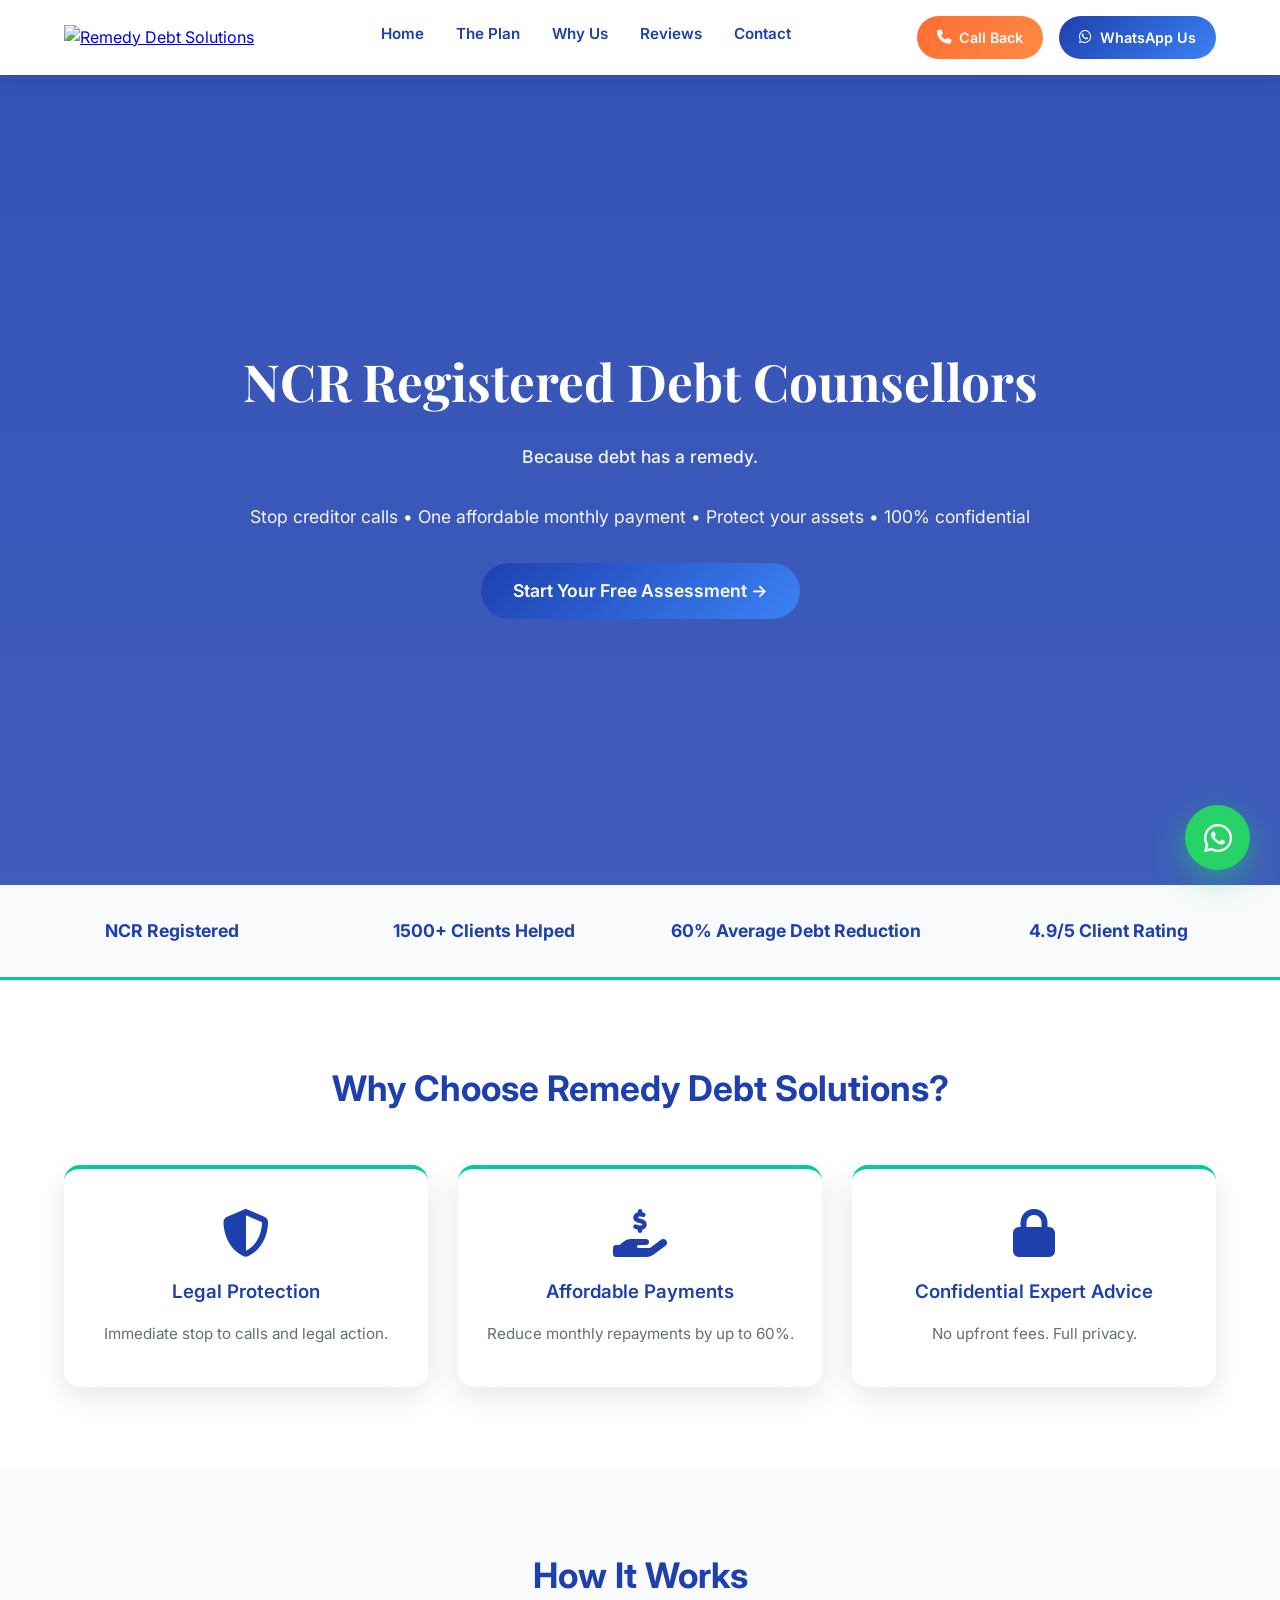
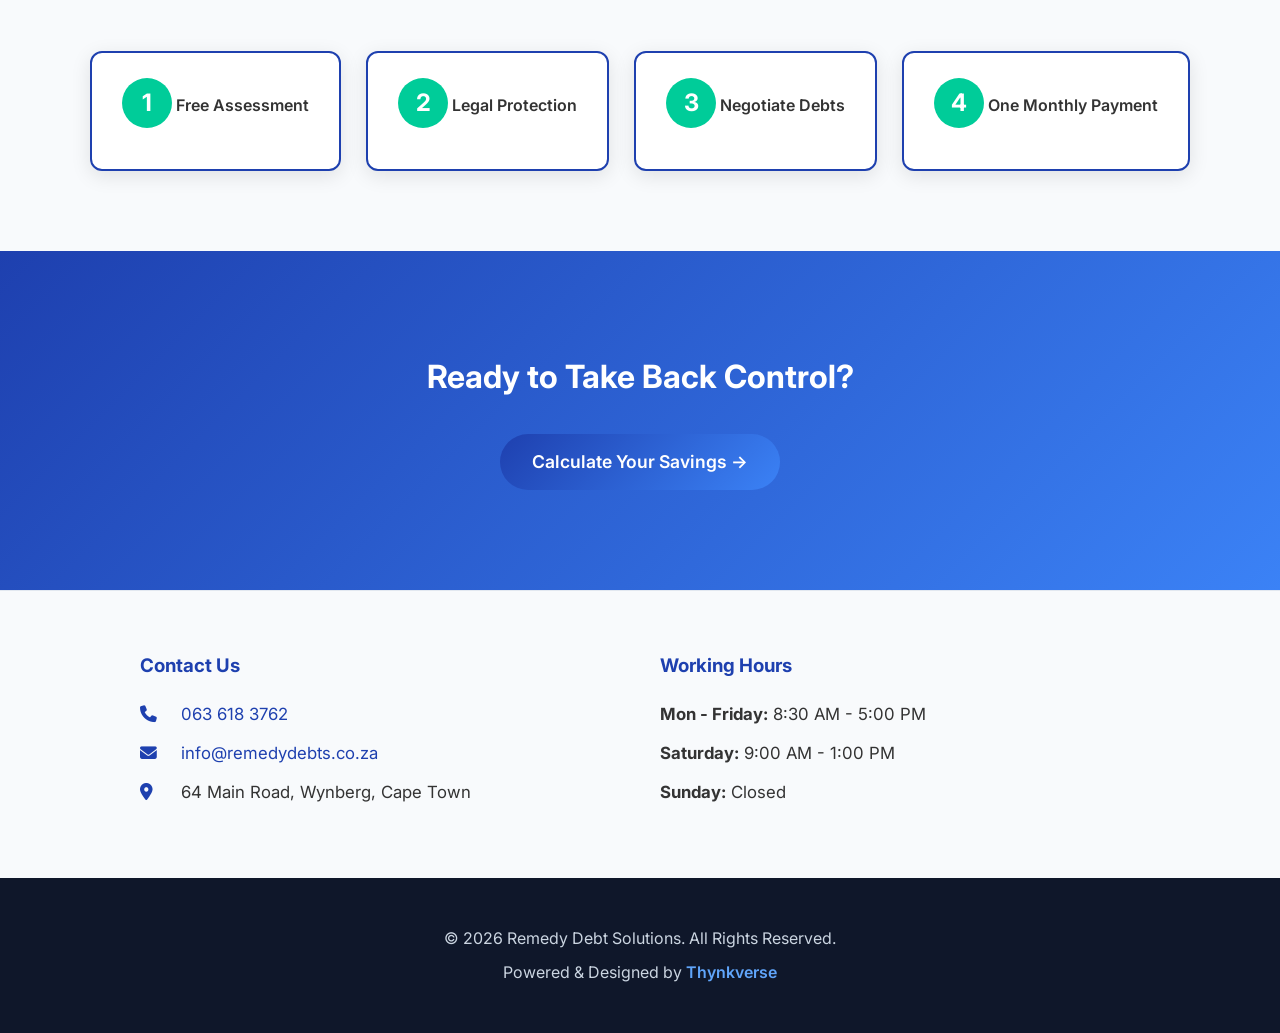
==== index.html @ 762a9a8d "Update index.html" ====
<!DOCTYPE html>
<html lang="en">
<head>
    <meta charset="UTF-8">
    <meta name="viewport" content="width=device-width, initial-scale=1.0">
    <title>Remedy Debt Solutions | Debt Counselling South Africa</title>
    <link rel="stylesheet" href="assets/css/style.css">
    <link rel="stylesheet" href="https://cdnjs.cloudflare.com/ajax/libs/font-awesome/6.5.0/css/all.min.css">
</head>
<body>
    <header>
        <div class="logo">
            <a href="index.html"><img src="images/Remedy Debt Solutions Logo.png" alt="Remedy Debt Solutions" class="main-logo"></a>
        </div>
        <nav class="nav-links">
            <a href="index.html">Home</a>
            <a href="plan.html">The Plan</a>
            <a href="why.html">Why Us</a>
            <a href="reviews.html">Reviews</a>
            <a href="contact.html">Contact</a>
        </nav>
        <div class="header-cta">
            <a href="tel:0210141187" class="callback-btn"><i class="fas fa-phone"></i> Call Back</a>
            <a href="https://wa.me/27636183762" class="cta-btn" target="_blank"><i class="fab fa-whatsapp"></i> WhatsApp Us</a>
        </div>
    </header>

    <section class="hero">
        <div class="hero-content">
            <h1>NCR Registered Debt Counsellors</h1>
            <p class="tagline">Because debt has a remedy.</p>
            <p>Stop creditor calls • One affordable monthly payment • Protect your assets • 100% confidential</p>
            <a href="contact.html" class="cta-btn big-btn">Start Your Free Assessment →</a>
        </div>
    </section>

    <div class="trust-bar">
        <div>NCR Registered</div>
        <div>1500+ Clients Helped</div>
        <div>60% Average Debt Reduction</div>
        <div>4.9/5 Client Rating</div>
    </div>

    <section class="section">
        <h2>Why Choose Remedy Debt Solutions?</h2>
        <div class="cards">
            <div class="card"><i class="fas fa-shield-alt"></i><h3>Legal Protection</h3><p>Immediate stop to calls and legal action.</p></div>
            <div class="card"><i class="fas fa-hand-holding-dollar"></i><h3>Affordable Payments</h3><p>Reduce monthly repayments by up to 60%.</p></div>
            <div class="card"><i class="fas fa-lock"></i><h3>Confidential Expert Advice</h3><p>No upfront fees. Full privacy.</p></div>
        </div>
    </section>

    <section class="section bg-light">
        <h2>How It Works</h2>
        <div class="steps">
            <div class="step"><span>1</span> Free Assessment</div>
            <div class="step"><span>2</span> Legal Protection</div>
            <div class="step"><span>3</span> Negotiate Debts</div>
            <div class="step"><span>4</span> One Monthly Payment</div>
        </div>
    </section>

    <section class="cta-final">
        <h2>Ready to Take Back Control?</h2>
        <a href="calculator.html" class="cta-btn big-btn">Calculate Your Savings →</a>
    </section>

    <!-- Contact Info -->
    <section class="contact-info">
        <div class="contact-grid">
            <div class="contact-left">
                <h3>Contact Us</h3>
                <p><i class="fas fa-phone"></i> <a href="tel:0636183762">063 618 3762</a></p>
                <p><i class="fas fa-envelope"></i> <a href="mailto:info@remedydebts.co.za">info@remedydebts.co.za</a></p>
                <p><i class="fas fa-map-marker-alt"></i> 64 Main Road, Wynberg, Cape Town</p>
            </div>
            <div class="contact-right">
                <h3>Working Hours</h3>
                <p><strong>Mon - Friday:</strong> 8:30 AM - 5:00 PM</p>
                <p><strong>Saturday:</strong> 9:00 AM - 1:00 PM</p>
                <p><strong>Sunday:</strong> Closed</p>
            </div>
        </div>
    </section>

    <!-- Footer -->
    <footer>
        <div class="footer-content">
            <p>&copy; 2026 Remedy Debt Solutions. All Rights Reserved.</p>
            <p>Powered &amp; Designed by <a href="https://www.thynkverse.co.za" target="_blank">Thynkverse</a></p>
        </div>
    </footer>

    <a href="https://wa.me/27636183762" class="whatsapp-float" target="_blank"><i class="fab fa-whatsapp"></i></a>
</body>
</html>
---- assets/css/style.css ----
@import url('https://fonts.googleapis.com/css2?family=Inter:wght@400;500;600;700&family=Playfair+Display:wght@700&display=swap');

* { margin:0; padding:0; box-sizing:border-box; }
body { 
    font-family: 'Inter', sans-serif; 
    line-height:1.6; 
    color:#333; 
}

/* Header */
header {
    background: white;
    padding: 1rem 5%;
    display: flex;
    align-items: center;
    justify-content: space-between;
    box-shadow: 0 4px 20px rgba(0,0,0,0.1);
    position: sticky;
    top: 0;
    z-index: 1000;
    flex-wrap: wrap;
    gap: 1rem;
}

.logo {
    display: flex;
    align-items: center;
}

.main-logo { height: 80px; width:auto; transition: all 0.4s; }
.main-logo:hover { transform: scale(1.08); }

.nav-links {
    display: flex;
    gap: 2rem;
    flex-wrap: wrap;
}

.nav-links a {
    text-decoration: none;
    color: #1e40af;
    font-weight: 600;
    font-size: 0.95rem;
    transition: all 0.3s ease;
    padding-bottom: 0.3rem;
    border-bottom: 2px solid transparent;
}

.nav-links a:hover {
    color: #0066cc;
    border-bottom: 2px solid #00cc99;
}

.header-cta {
    display: flex;
    gap: 1rem;
    align-items: center;
    flex-wrap: wrap;
}

.callback-btn {
    background: linear-gradient(135deg, #ff6b35, #ff8c42);
    color: white;
    padding: 10px 20px;
    border-radius: 50px;
    text-decoration: none;
    font-weight: 600;
    display: inline-flex;
    align-items: center;
    gap: 0.5rem;
    transition: all 0.4s;
    font-size: 0.9rem;
}

.callback-btn:hover {
    transform: translateY(-3px);
    box-shadow: 0 10px 30px rgba(255, 107, 53, 0.3);
}

.cta-btn {
    background: linear-gradient(135deg, #1e40af, #3b82f6);
    color: white;
    padding: 10px 20px;
    border-radius: 50px;
    text-decoration: none;
    font-weight: 600;
    display: inline-flex;
    align-items: center;
    gap: 0.5rem;
    transition: all 0.4s;
    border: none;
    cursor: pointer;
    font-size: 0.9rem;
}

.cta-btn:hover { 
    transform: translateY(-3px);
    box-shadow: 0 10px 30px rgba(30, 64, 175, 0.3);
}

/* Hero */
.hero {
    background: linear-gradient(rgba(30,64,175,0.9), rgba(30,64,175,0.85)), url('https://picsum.photos/id/1015/2000/1200') center/cover;
    color: white;
    min-height: 90vh;
    display: flex;
    align-items: center;
    text-align: center;
    padding: 0 5%;
}

.hero-content {
    max-width: 800px;
    margin: 0 auto;
}

.hero h1 { 
    font-size: 3.2rem; 
    font-family: 'Playfair Display', serif;
    margin-bottom: 1rem;
}

.tagline { 
    font-size: 1.8rem; 
    margin: 20px 0;
    font-weight: 500;
}

.hero-content p {
    font-size: 1.1rem;
    margin-bottom: 2rem;
    opacity: 0.95;
}

.big-btn {
    font-size: 1.1rem;
    padding: 14px 32px !important;
}

/* Sections */
.section {
    padding: 80px 5%;
    text-align: center;
}

.section h2 {
    font-size: 2.2rem;
    color: #1e40af;
    margin-bottom: 3rem;
    font-weight: 700;
}

.bg-light { background: #f8fafc; }

.cards {
    display: grid;
    grid-template-columns: repeat(auto-fit, minmax(300px, 1fr));
    gap: 30px;
    margin-top: 40px;
}

.card {
    background: white;
    padding: 40px 25px;
    border-radius: 16px;
    box-shadow: 0 10px 30px rgba(0,0,0,0.1);
    transition: all 0.4s;
    border-top: 4px solid #00cc99;
}

.card:hover {
    transform: translateY(-15px);
    box-shadow: 0 20px 40px rgba(30,64,175,0.15);
}

.card i {
    font-size: 3rem;
    color: #1e40af;
    margin-bottom: 20px;
}

.card h3 {
    color: #1e40af;
    margin-bottom: 1rem;
    font-weight: 600;
}

.card p {
    color: #636e72;
    font-size: 0.95rem;
}

/* Steps */
.steps {
    display: flex;
    flex-wrap: wrap;
    justify-content: center;
    gap: 25px;
    margin-top: 40px;
}

.step {
    background: white;
    padding: 25px 30px;
    border-radius: 12px;
    box-shadow: 0 5px 20px rgba(0,0,0,0.1);
    min-width: 220px;
    border: 2px solid #1e40af;
    font-weight: 600;
    transition: all 0.3s ease;
}

.step:hover {
    background: #1e40af;
    color: white;
    transform: translateY(-5px);
}

.step span {
    display: inline-block;
    width: 50px;
    height: 50px;
    background: #00cc99;
    color: white;
    border-radius: 50%;
    font-size: 1.5rem;
    font-weight: 700;
    line-height: 50px;
    margin-bottom: 1rem;
}

.step:hover span {
    background: #ff6b35;
}

/* Trust Bar */
.trust-bar {
    display: grid;
    grid-template-columns: repeat(auto-fit, minmax(200px, 1fr));
    background: #f8fafc;
    padding: 2rem;
    text-align: center;
    gap: 2rem;
    border-bottom: 3px solid #00cc99;
}

.trust-bar div {
    font-size: 1.1rem;
    font-weight: 700;
    color: #1e40af;
}

/* Final CTA */
.cta-final {
    background: linear-gradient(135deg, #1e40af, #3b82f6);
    color: white;
    padding: 100px 5%;
    text-align: center;
}

.cta-final h2 {
    font-size: 2rem;
    margin-bottom: 2rem;
    font-weight: 700;
}

/* Footer */
footer {
    background: #0f172a;
    color: #cbd5e1;
    text-align: center;
    padding: 40px 5%;
}

.footer-content p {
    margin: 0.5rem 0;
}

.footer-content a {
    color: #60a5fa;
    text-decoration: none;
    font-weight: 600;
    transition: color 0.3s ease;
}

.footer-content a:hover {
    color: #93c5fd;
}

/* WhatsApp Floating Button */
.whatsapp-float {
    position: fixed;
    bottom: 30px;
    right: 30px;
    background: #25D366;
    color: white;
    width: 65px;
    height: 65px;
    border-radius: 50%;
    display: flex;
    align-items: center;
    justify-content: center;
    font-size: 32px;
    box-shadow: 0 10px 30px rgba(37,211,102,0.5);
    z-index: 2000;
    text-decoration: none;
    transition: all 0.3s ease;
}

.whatsapp-float:hover {
    background: #20ba58;
    transform: scale(1.1);
}

/* Responsive */
@media (max-width: 1024px) {
    header {
        padding: 1rem 3%;
    }

    .hero h1 { 
        font-size: 2.5rem; 
    }

    .tagline {
        font-size: 1.4rem;
    }
}

@media (max-width: 768px) {
    header {
        flex-direction: column;
        gap: 1rem;
        padding: 0.8rem 3%;
    }

    .hero h1 { 
        font-size: 2.2rem; 
    }

    .tagline {
        font-size: 1.2rem;
    }

    .hero-content p {
        font-size: 0.95rem;
    }

    .nav-links {
        gap: 1rem;
        font-size: 0.85rem;
        justify-content: center;
    }

    .header-cta {
        gap: 0.8rem;
        justify-content: center;
    }

    .callback-btn,
    .cta-btn {
        padding: 8px 16px !important;
        font-size: 0.8rem;
    }

    .section {
        padding: 50px 3%;
    }

    .section h2 {
        font-size: 1.8rem;
    }

    .cards {
        gap: 20px;
    }

    .card {
        padding: 25px 15px;
    }

    .card i {
        font-size: 2.5rem;
    }

    .trust-bar {
        grid-template-columns: repeat(2, 1fr);
        padding: 1.5rem;
        gap: 1rem;
    }

    .trust-bar div {
        font-size: 0.9rem;
    }

    .steps {
        gap: 15px;
    }

    .step {
        min-width: 180px;
        padding: 20px 20px;
    }

    .cta-final {
        padding: 50px 3%;
    }

    .cta-final h2 {
        font-size: 1.5rem;
    }

    .whatsapp-float {
        width: 55px;
        height: 55px;
        font-size: 28px;
        bottom: 20px;
        right: 20px;
    }
}

@media (max-width: 480px) {
    header {
        gap: 0.8rem;
        padding: 0.6rem 2%;
    }

    .hero {
        padding: 0 2%;
        min-height: 70vh;
    }

    .hero h1 { 
        font-size: 1.6rem; 
    }

    .tagline {
        font-size: 1rem;
        margin: 15px 0;
    }

    .hero-content p {
        font-size: 0.85rem;
        margin-bottom: 1.5rem;
    }

    .nav-links {
        display: none;
    }

    .section {
        padding: 40px 2%;
    }

    .section h2 {
        font-size: 1.4rem;
    }

    .card {
        padding: 20px 15px;
    }

    .card i {
        font-size: 2rem;
    }

    .step {
        min-width: 140px;
        padding: 15px 15px;
        font-size: 0.85rem;
    }

    .callback-btn,
    .cta-btn {
        padding: 6px 12px !important;
        font-size: 0.7rem;
    }

    .whatsapp-float {
        width: 50px;
        height: 50px;
        font-size: 24px;
    }
}
/* Contact Info - Two Column Layout */
.contact-info {
    background: #f8fafc;
    padding: 60px 5%;
    border-top: 1px solid #e2e8f0;
}

.contact-grid {
    display: grid;
    grid-template-columns: 1fr 1fr;
    gap: 40px;
    max-width: 1000px;
    margin: 0 auto;
}

.contact-left, .contact-right {
    text-align: left;
}

.contact-info h3 {
    color: #1e40af;
    margin-bottom: 20px;
}

.contact-info p {
    margin: 12px 0;
    font-size: 1.05rem;
}

.contact-info i {
    color: #1e40af;
    margin-right: 12px;
    width: 24px;
}

.contact-info a {
    color: #1e40af;
    text-decoration: none;
}

.contact-info a:hover {
    text-decoration: underline;
}

/* Mobile */
@media (max-width: 768px) {
    .contact-grid {
        grid-template-columns: 1fr;
        gap: 30px;
    }
}
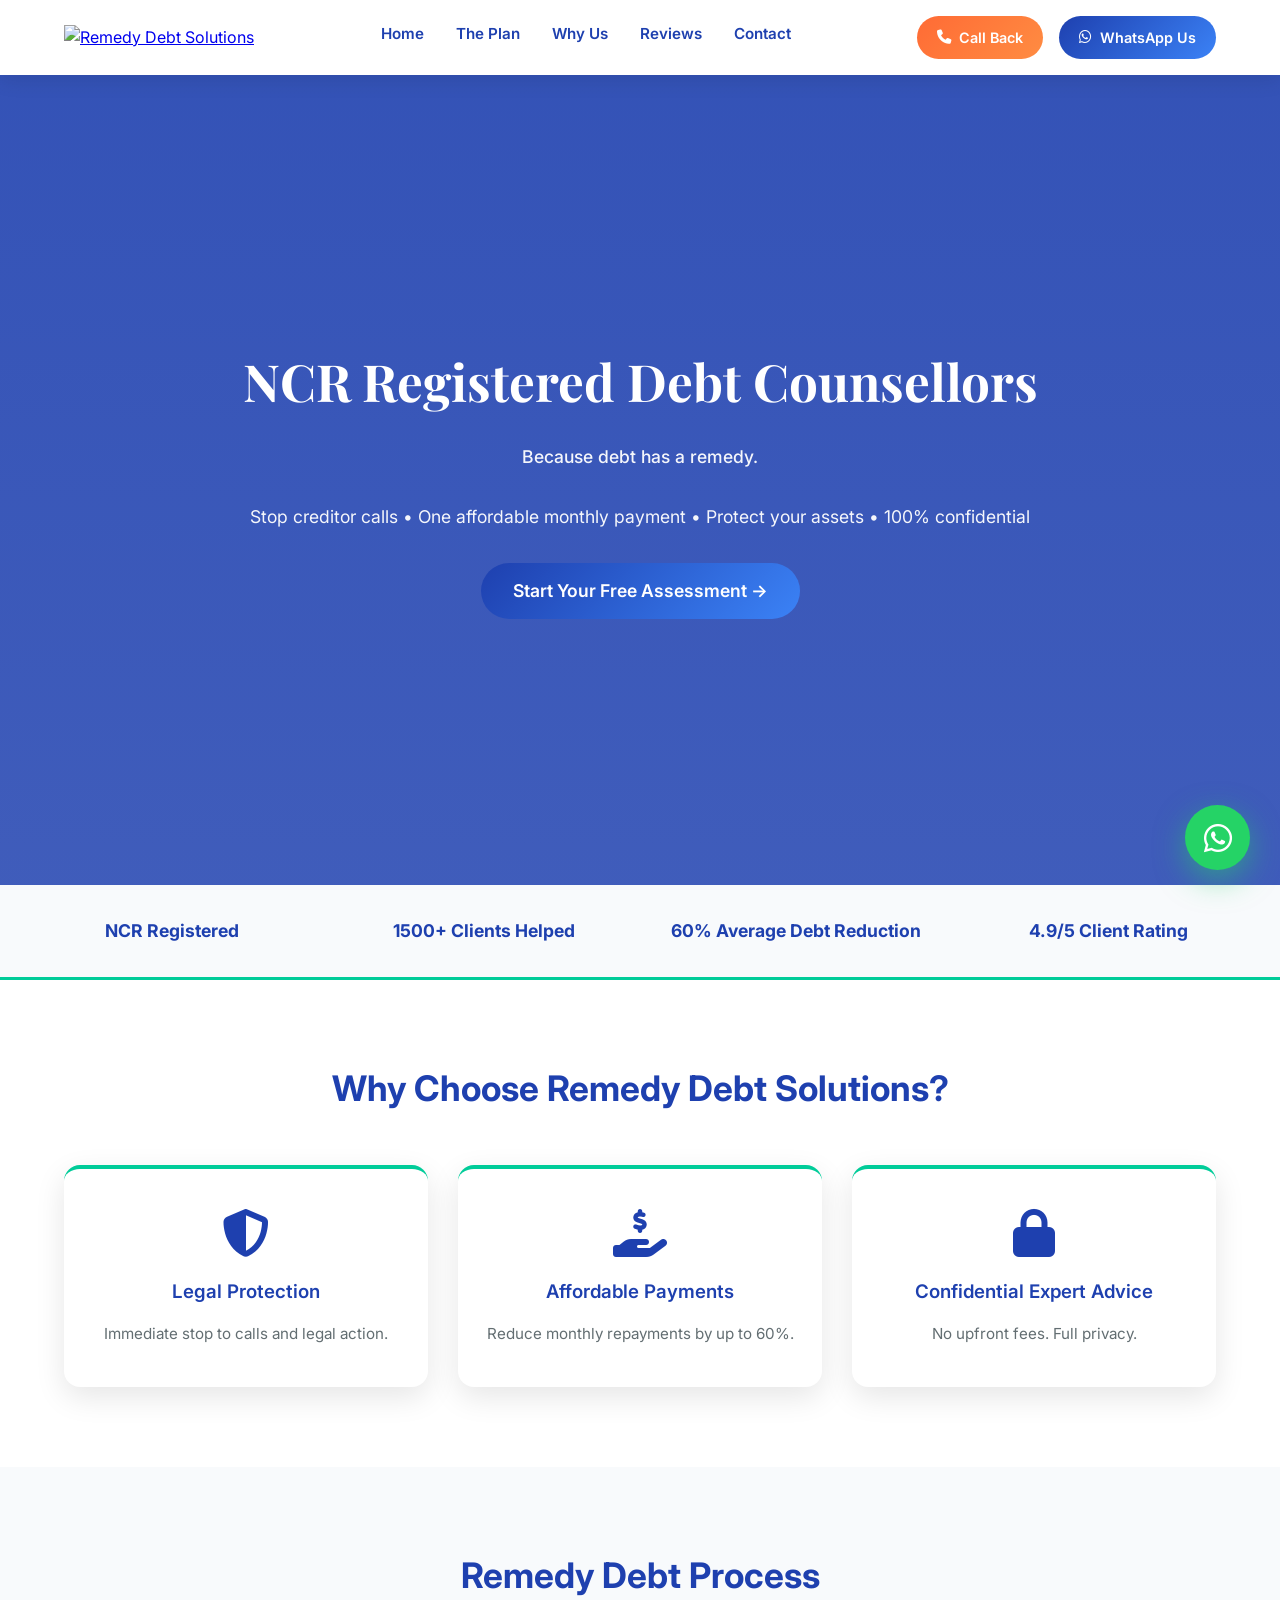
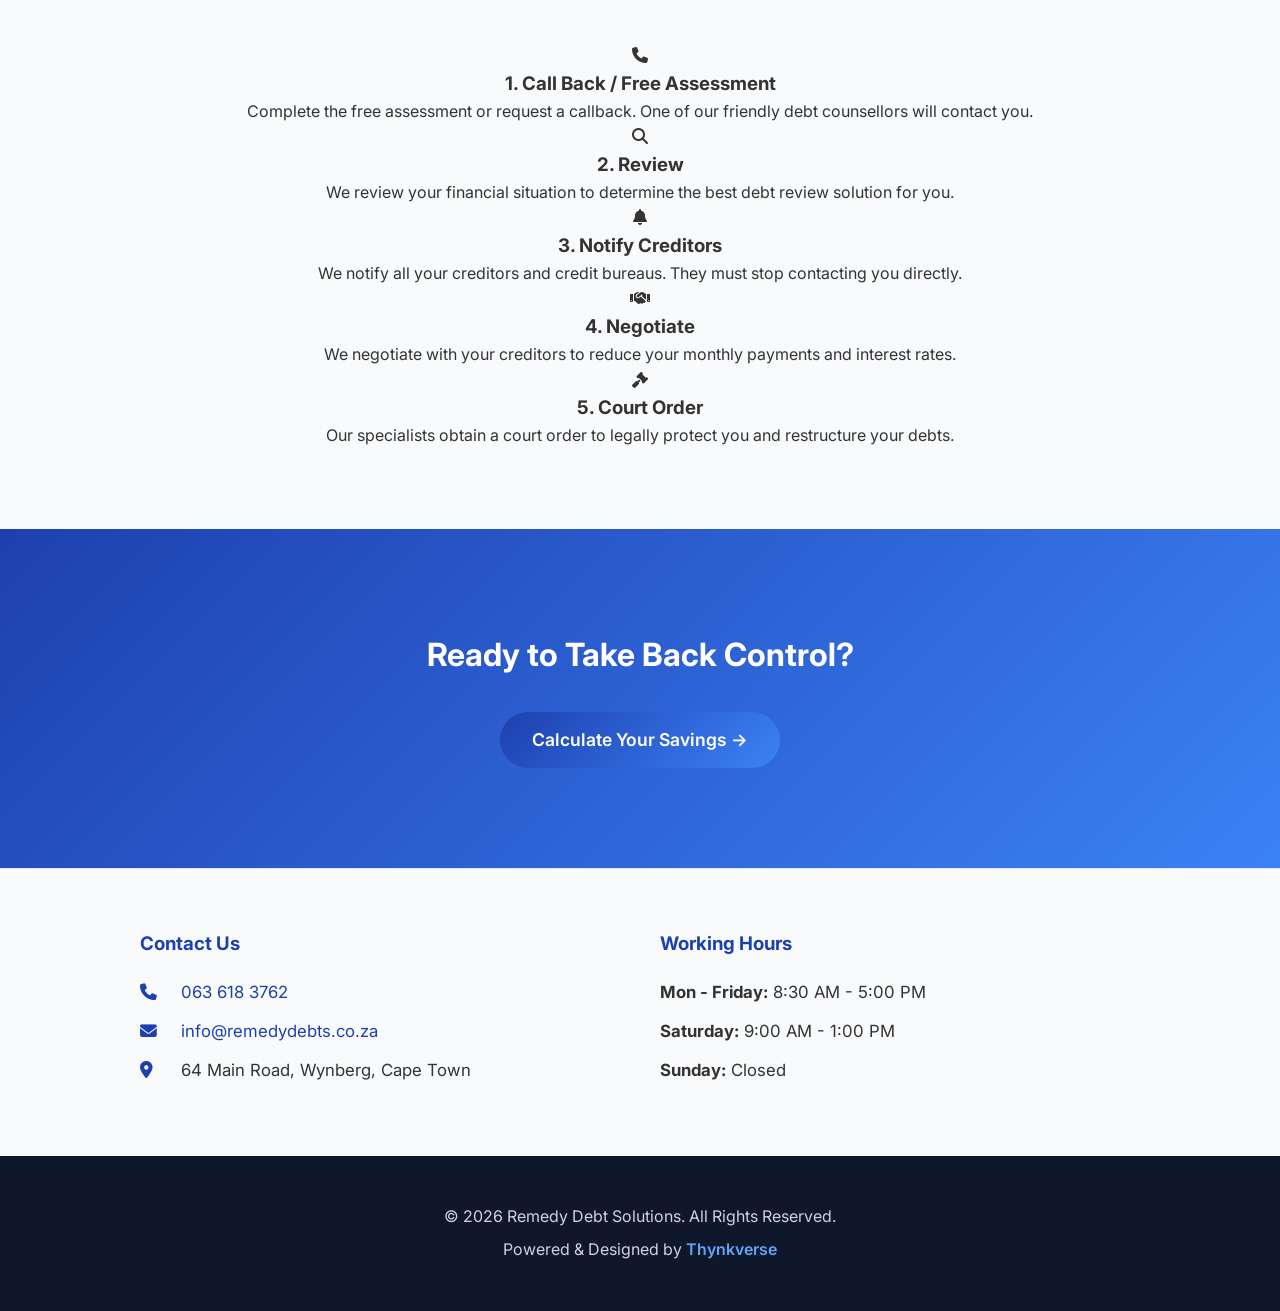
==== commit 468e5407: "Update index.html" ====
--- a/index.html
+++ b/index.html
@@ -50,13 +50,36 @@
         </div>
     </section>
 
+       <!-- NEW REMEDY DEBT PROCESS -->
     <section class="section bg-light">
-        <h2>How It Works</h2>
-        <div class="steps">
-            <div class="step"><span>1</span> Free Assessment</div>
-            <div class="step"><span>2</span> Legal Protection</div>
-            <div class="step"><span>3</span> Negotiate Debts</div>
-            <div class="step"><span>4</span> One Monthly Payment</div>
+        <h2 style="text-align:center; margin-bottom:40px;">Remedy Debt Process</h2>
+        
+        <div class="process-steps">
+            <div class="step-item">
+                <div class="step-icon"><i class="fas fa-phone"></i></div>
+                <h3>1. Call Back / Free Assessment</h3>
+                <p>Complete the free assessment or request a callback. One of our friendly debt counsellors will contact you.</p>
+            </div>
+            <div class="step-item">
+                <div class="step-icon"><i class="fas fa-search"></i></div>
+                <h3>2. Review</h3>
+                <p>We review your financial situation to determine the best debt review solution for you.</p>
+            </div>
+            <div class="step-item">
+                <div class="step-icon"><i class="fas fa-bell"></i></div>
+                <h3>3. Notify Creditors</h3>
+                <p>We notify all your creditors and credit bureaus. They must stop contacting you directly.</p>
+            </div>
+            <div class="step-item">
+                <div class="step-icon"><i class="fas fa-handshake"></i></div>
+                <h3>4. Negotiate</h3>
+                <p>We negotiate with your creditors to reduce your monthly payments and interest rates.</p>
+            </div>
+            <div class="step-item">
+                <div class="step-icon"><i class="fas fa-gavel"></i></div>
+                <h3>5. Court Order</h3>
+                <p>Our specialists obtain a court order to legally protect you and restructure your debts.</p>
+            </div>
         </div>
     </section>
 
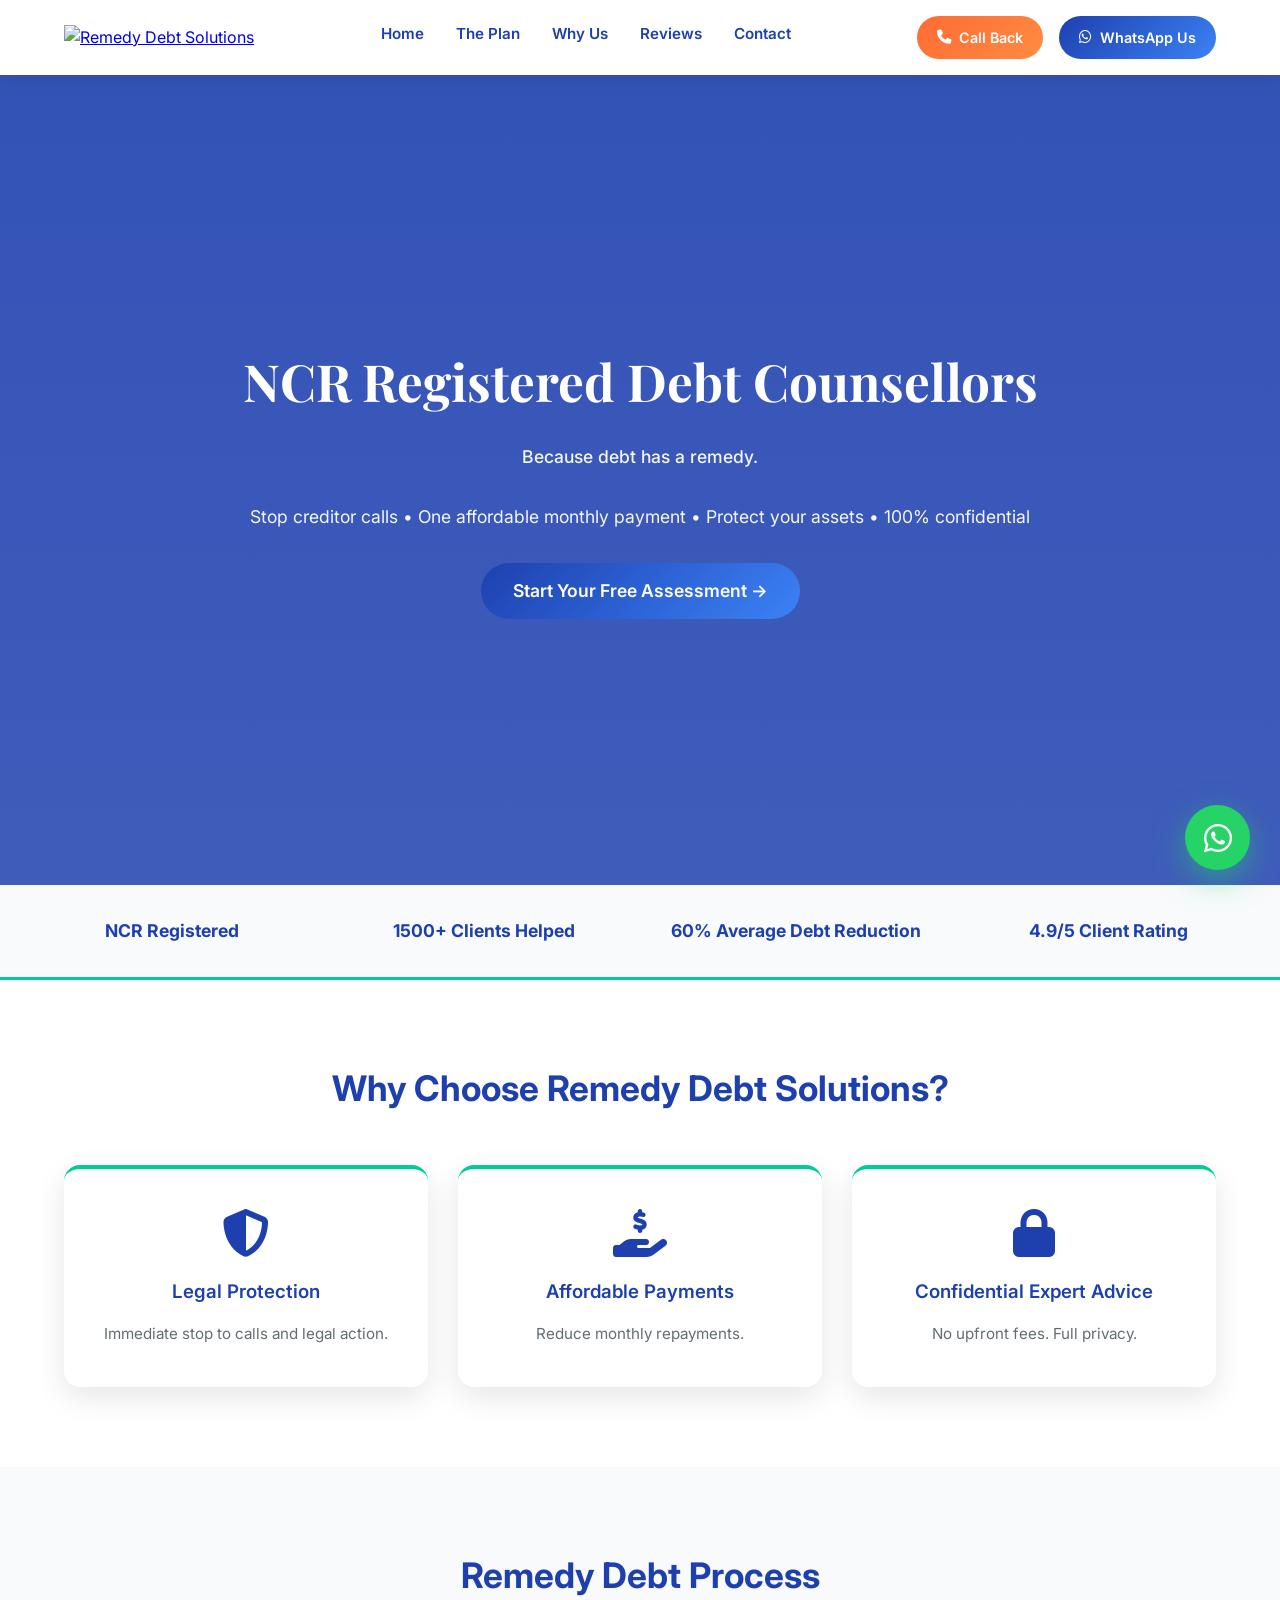
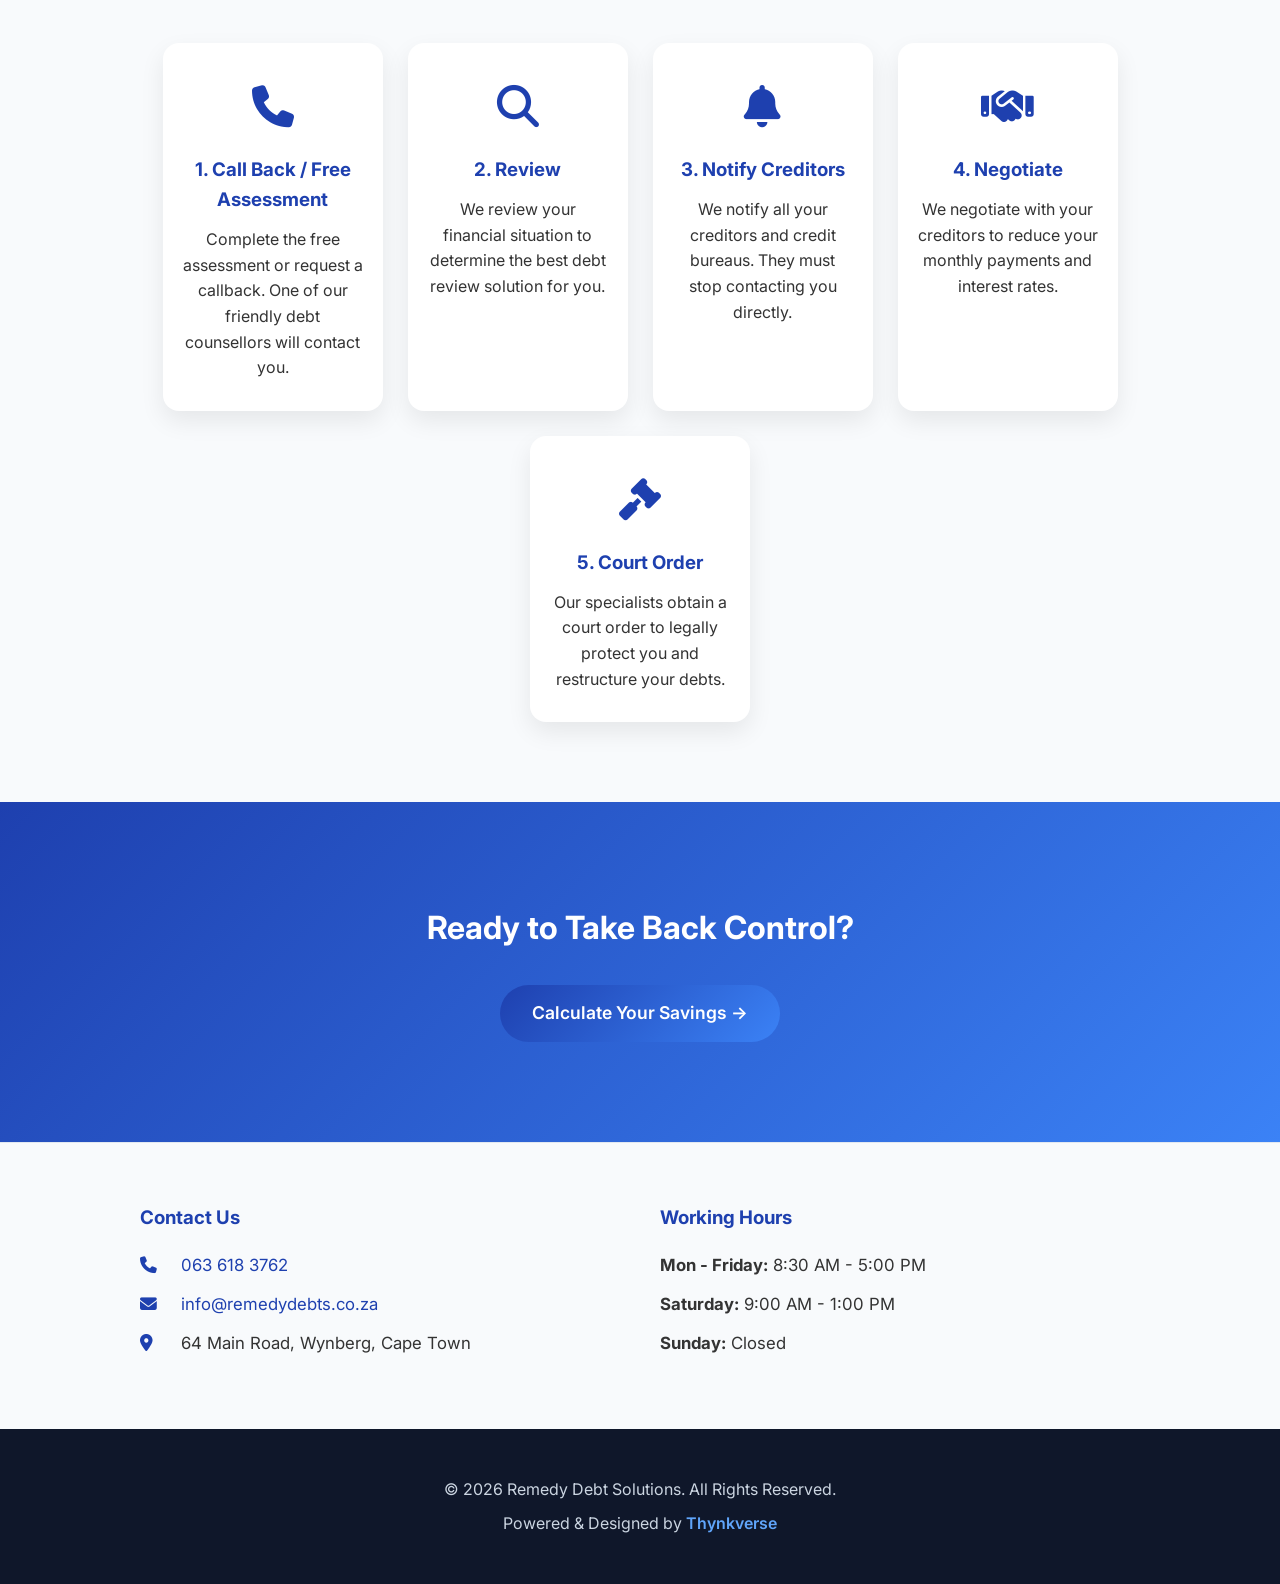
==== commit 485538da: "Update index.html" ====
--- a/index.html
+++ b/index.html
@@ -45,7 +45,7 @@
         <h2>Why Choose Remedy Debt Solutions?</h2>
         <div class="cards">
             <div class="card"><i class="fas fa-shield-alt"></i><h3>Legal Protection</h3><p>Immediate stop to calls and legal action.</p></div>
-            <div class="card"><i class="fas fa-hand-holding-dollar"></i><h3>Affordable Payments</h3><p>Reduce monthly repayments by up to 60%.</p></div>
+            <div class="card"><i class="fas fa-hand-holding-dollar"></i><h3>Affordable Payments</h3><p>Reduce monthly repayments.</p></div>
             <div class="card"><i class="fas fa-lock"></i><h3>Confidential Expert Advice</h3><p>No upfront fees. Full privacy.</p></div>
         </div>
     </section>
--- a/assets/css/style.css
+++ b/assets/css/style.css
@@ -533,3 +533,38 @@
         gap: 30px;
     }
 }
+/* Remedy Debt Process */
+.process-steps {
+    display: flex;
+    flex-wrap: wrap;
+    justify-content: center;
+    gap: 25px;
+    max-width: 1200px;
+    margin: 0 auto;
+}
+
+.step-item {
+    background: white;
+    padding: 30px 20px;
+    border-radius: 16px;
+    box-shadow: 0 10px 25px rgba(0,0,0,0.08);
+    text-align: center;
+    width: 220px;
+    transition: all 0.3s;
+}
+
+.step-item:hover {
+    transform: translateY(-10px);
+    box-shadow: 0 20px 40px rgba(30,64,175,0.15);
+}
+
+.step-icon {
+    font-size: 42px;
+    color: #1e40af;
+    margin-bottom: 15px;
+}
+
+.step-item h3 {
+    margin: 12px 0;
+    color: #1e40af;
+}
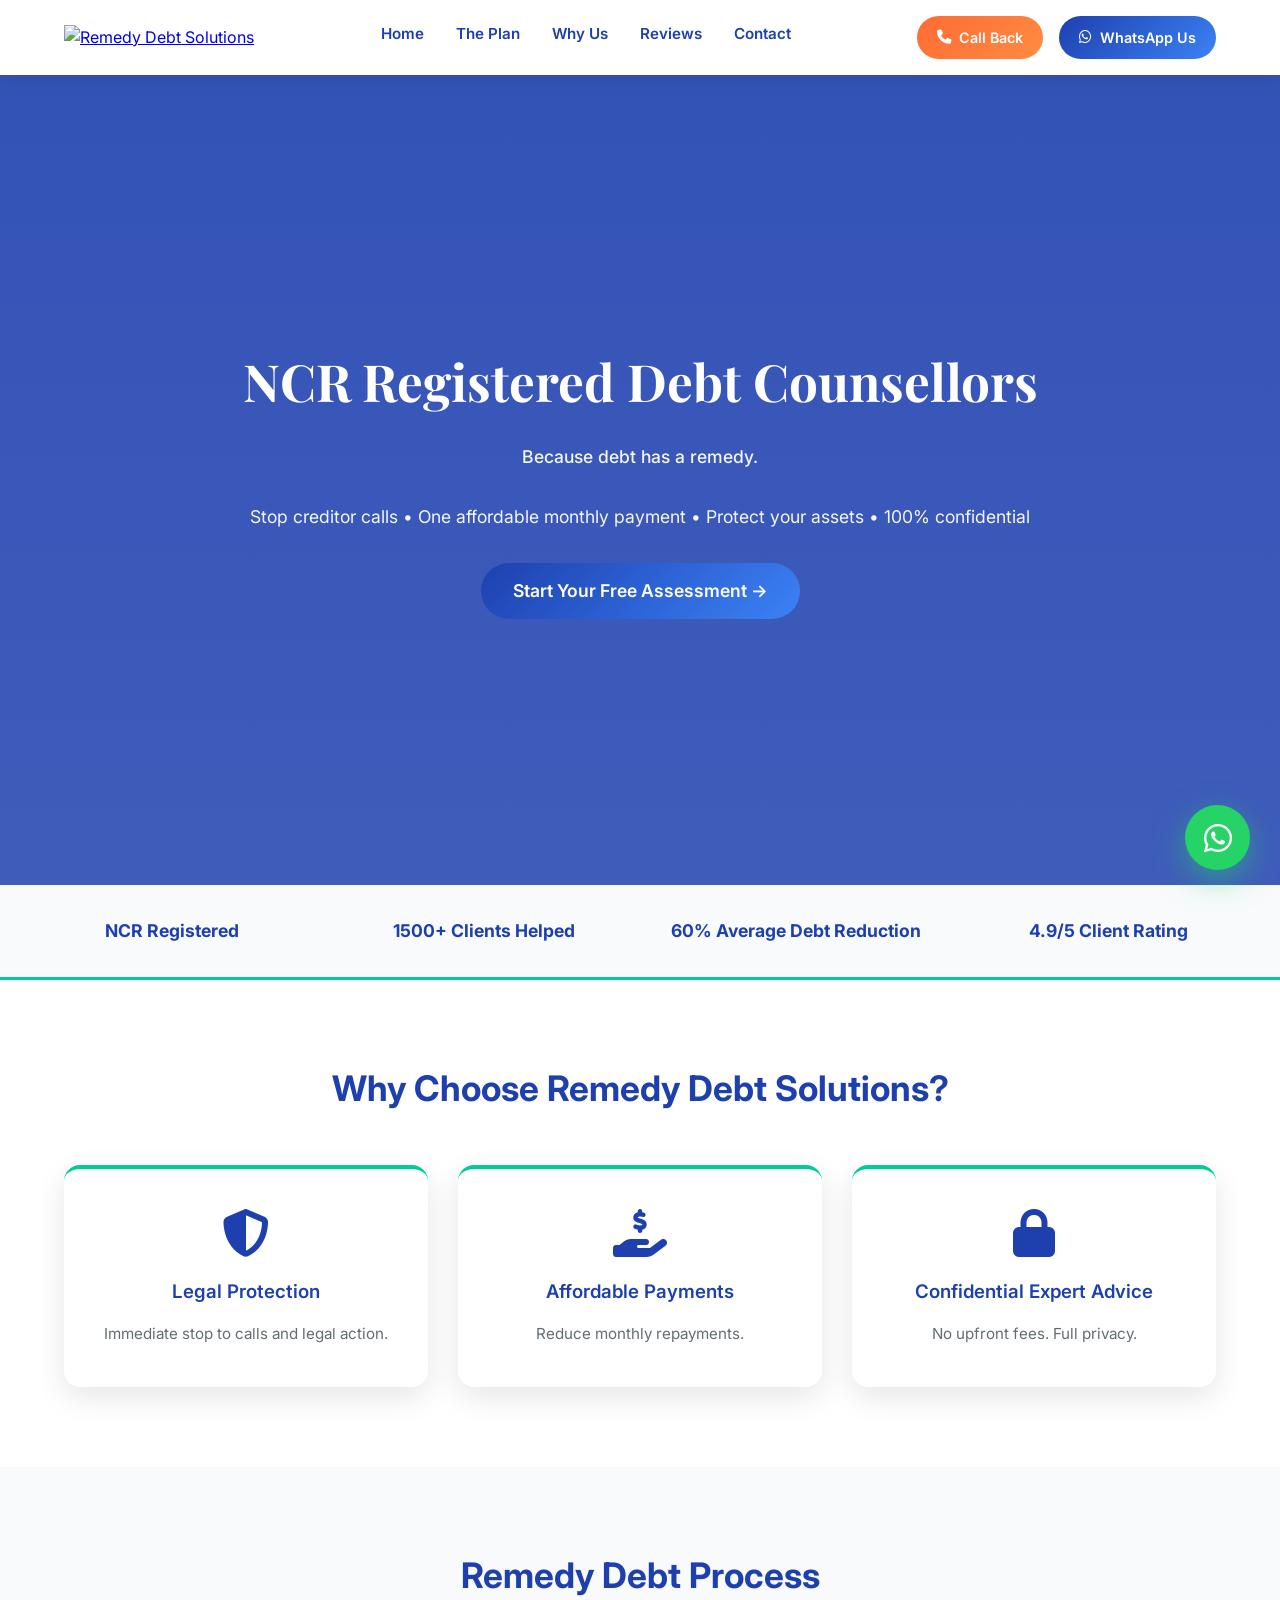
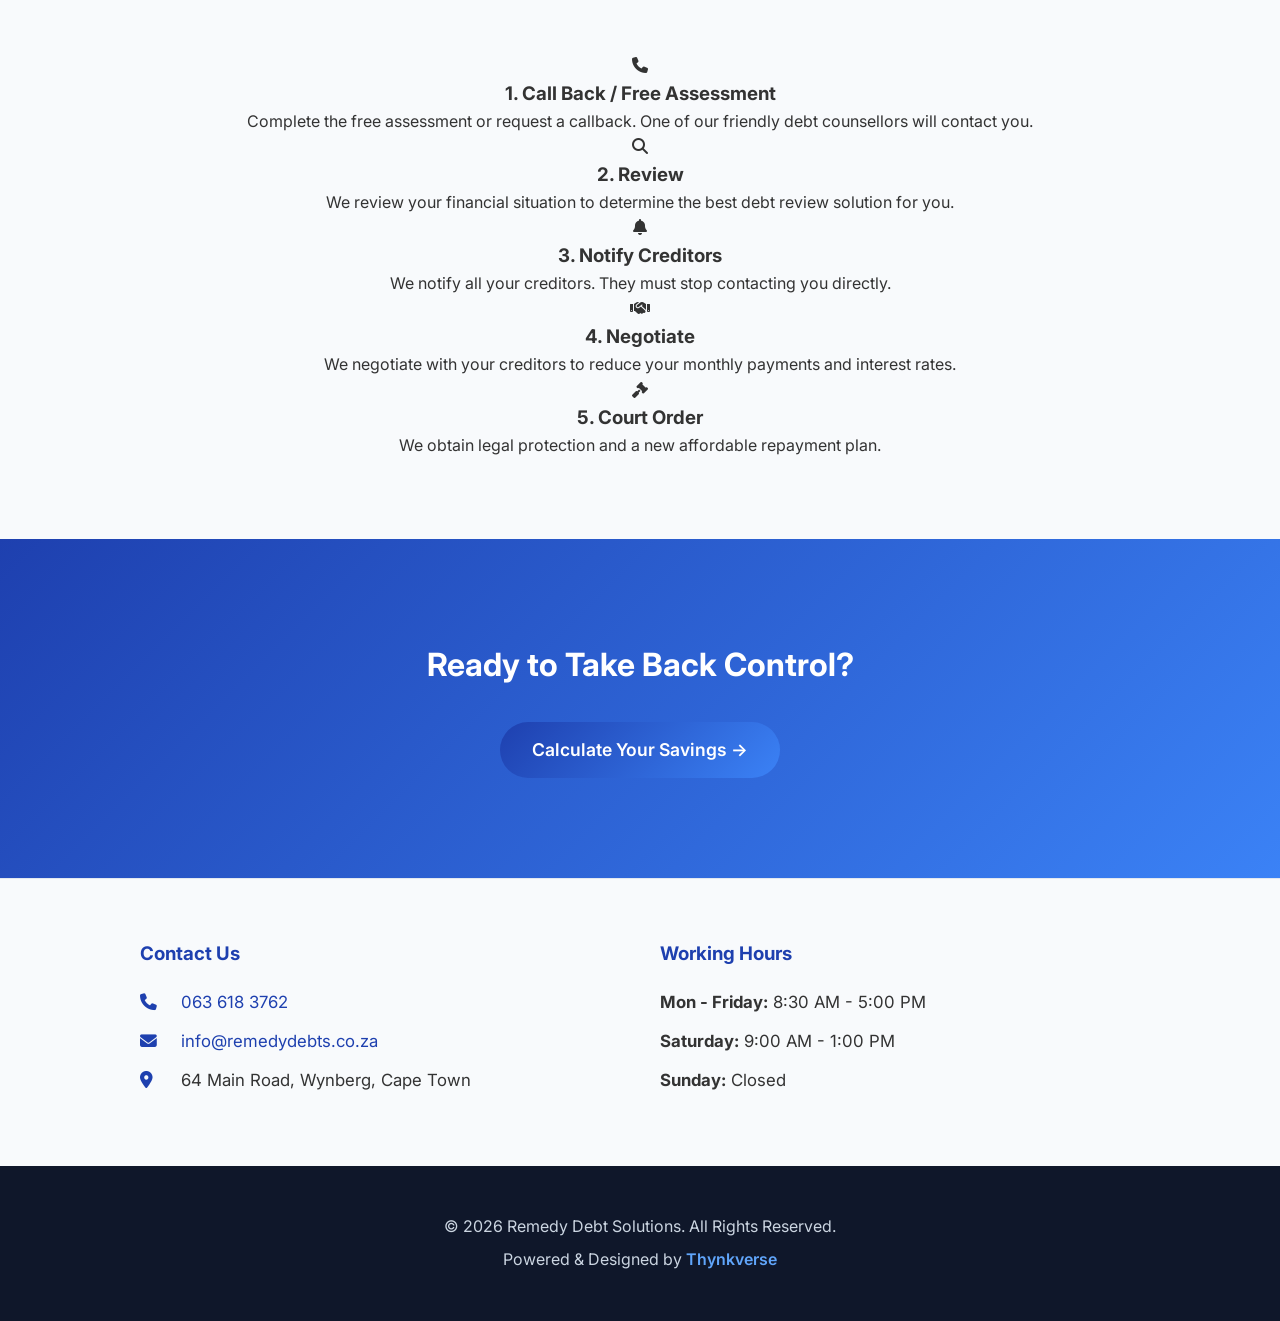
==== commit babf0bf3: "Update index.html" ====
--- a/index.html
+++ b/index.html
@@ -50,35 +50,35 @@
         </div>
     </section>
 
-       <!-- NEW REMEDY DEBT PROCESS -->
+          <!-- REMEDY DEBT PROCESS - CARD STYLE -->
     <section class="section bg-light">
-        <h2 style="text-align:center; margin-bottom:40px;">Remedy Debt Process</h2>
+        <h2 style="text-align:center; margin-bottom:50px;">Remedy Debt Process</h2>
         
-        <div class="process-steps">
-            <div class="step-item">
-                <div class="step-icon"><i class="fas fa-phone"></i></div>
+        <div class="process-cards">
+            <div class="process-card">
+                <div class="process-icon"><i class="fas fa-phone"></i></div>
                 <h3>1. Call Back / Free Assessment</h3>
                 <p>Complete the free assessment or request a callback. One of our friendly debt counsellors will contact you.</p>
             </div>
-            <div class="step-item">
-                <div class="step-icon"><i class="fas fa-search"></i></div>
+            <div class="process-card">
+                <div class="process-icon"><i class="fas fa-search"></i></div>
                 <h3>2. Review</h3>
                 <p>We review your financial situation to determine the best debt review solution for you.</p>
             </div>
-            <div class="step-item">
-                <div class="step-icon"><i class="fas fa-bell"></i></div>
+            <div class="process-card">
+                <div class="process-icon"><i class="fas fa-bell"></i></div>
                 <h3>3. Notify Creditors</h3>
-                <p>We notify all your creditors and credit bureaus. They must stop contacting you directly.</p>
+                <p>We notify all your creditors. They must stop contacting you directly.</p>
             </div>
-            <div class="step-item">
-                <div class="step-icon"><i class="fas fa-handshake"></i></div>
+            <div class="process-card">
+                <div class="process-icon"><i class="fas fa-handshake"></i></div>
                 <h3>4. Negotiate</h3>
                 <p>We negotiate with your creditors to reduce your monthly payments and interest rates.</p>
             </div>
-            <div class="step-item">
-                <div class="step-icon"><i class="fas fa-gavel"></i></div>
+            <div class="process-card">
+                <div class="process-icon"><i class="fas fa-gavel"></i></div>
                 <h3>5. Court Order</h3>
-                <p>Our specialists obtain a court order to legally protect you and restructure your debts.</p>
+                <p>We obtain legal protection and a new affordable repayment plan.</p>
             </div>
         </div>
     </section>
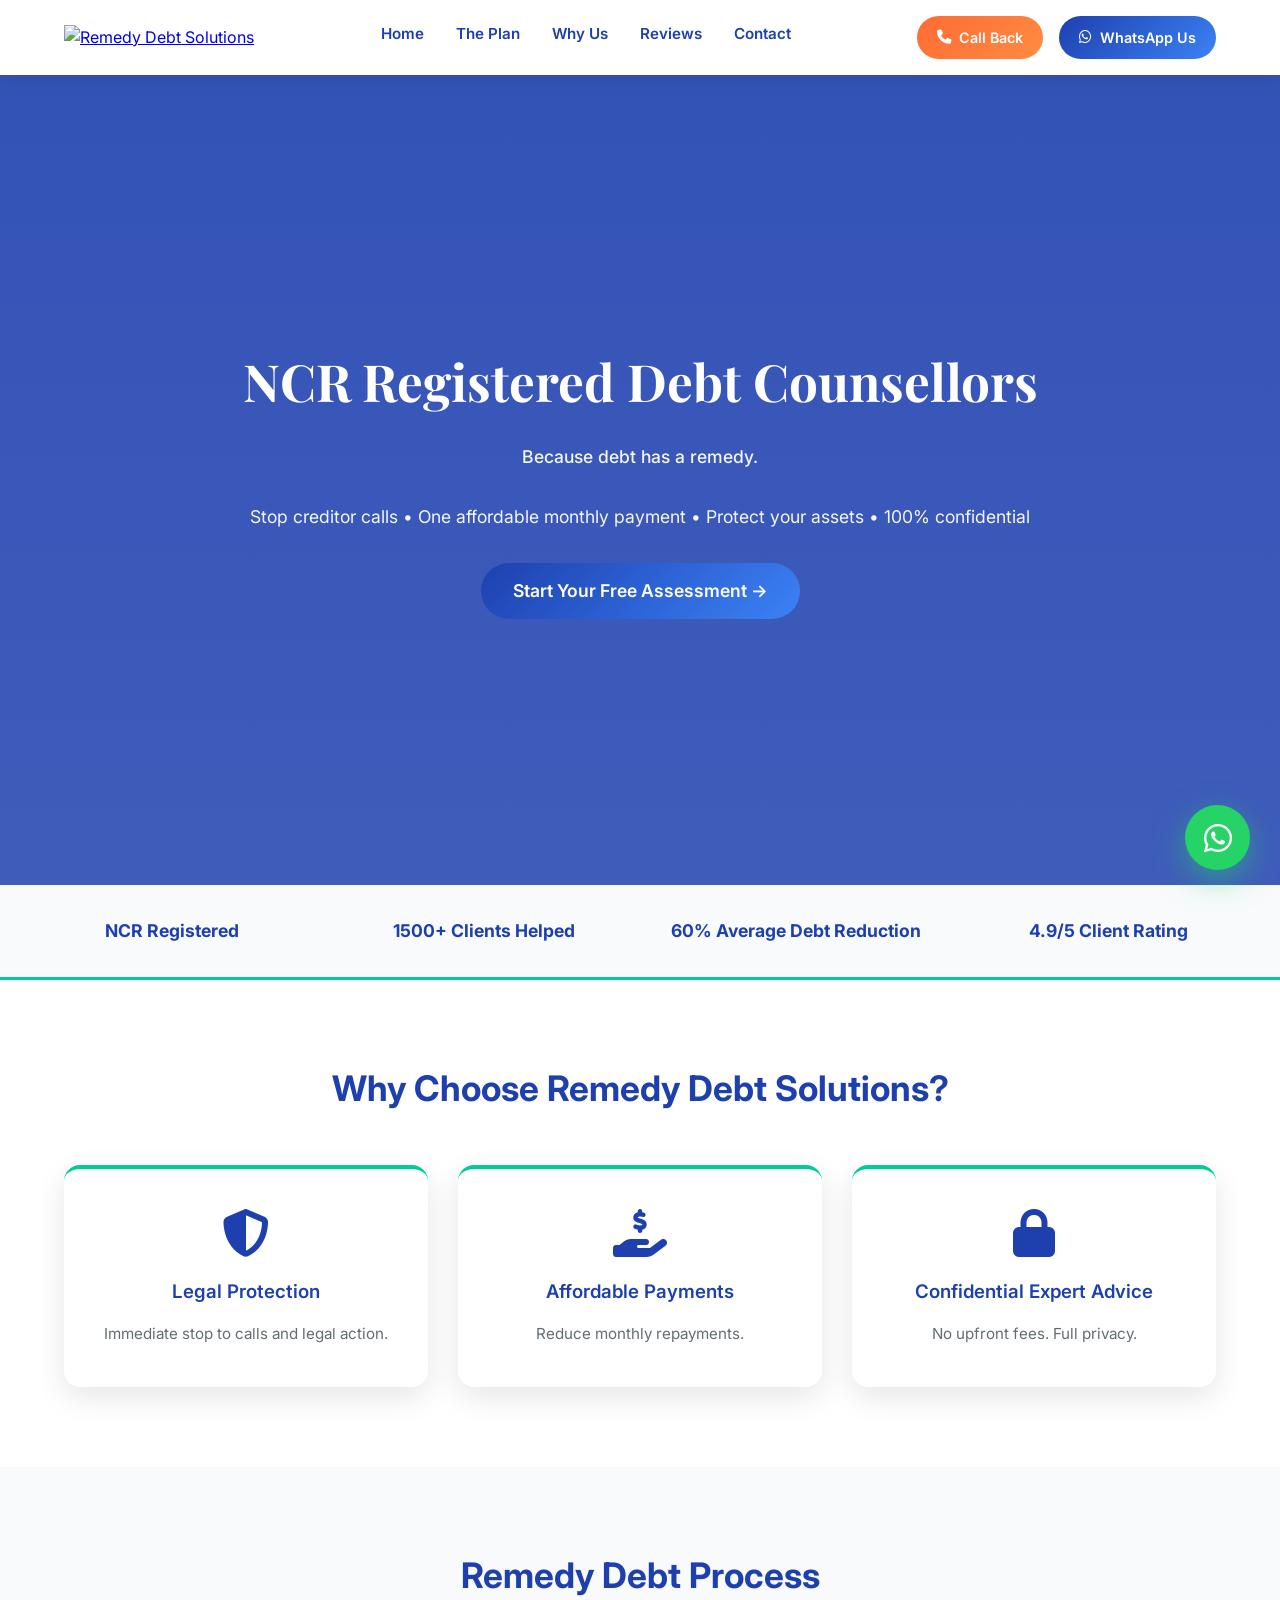
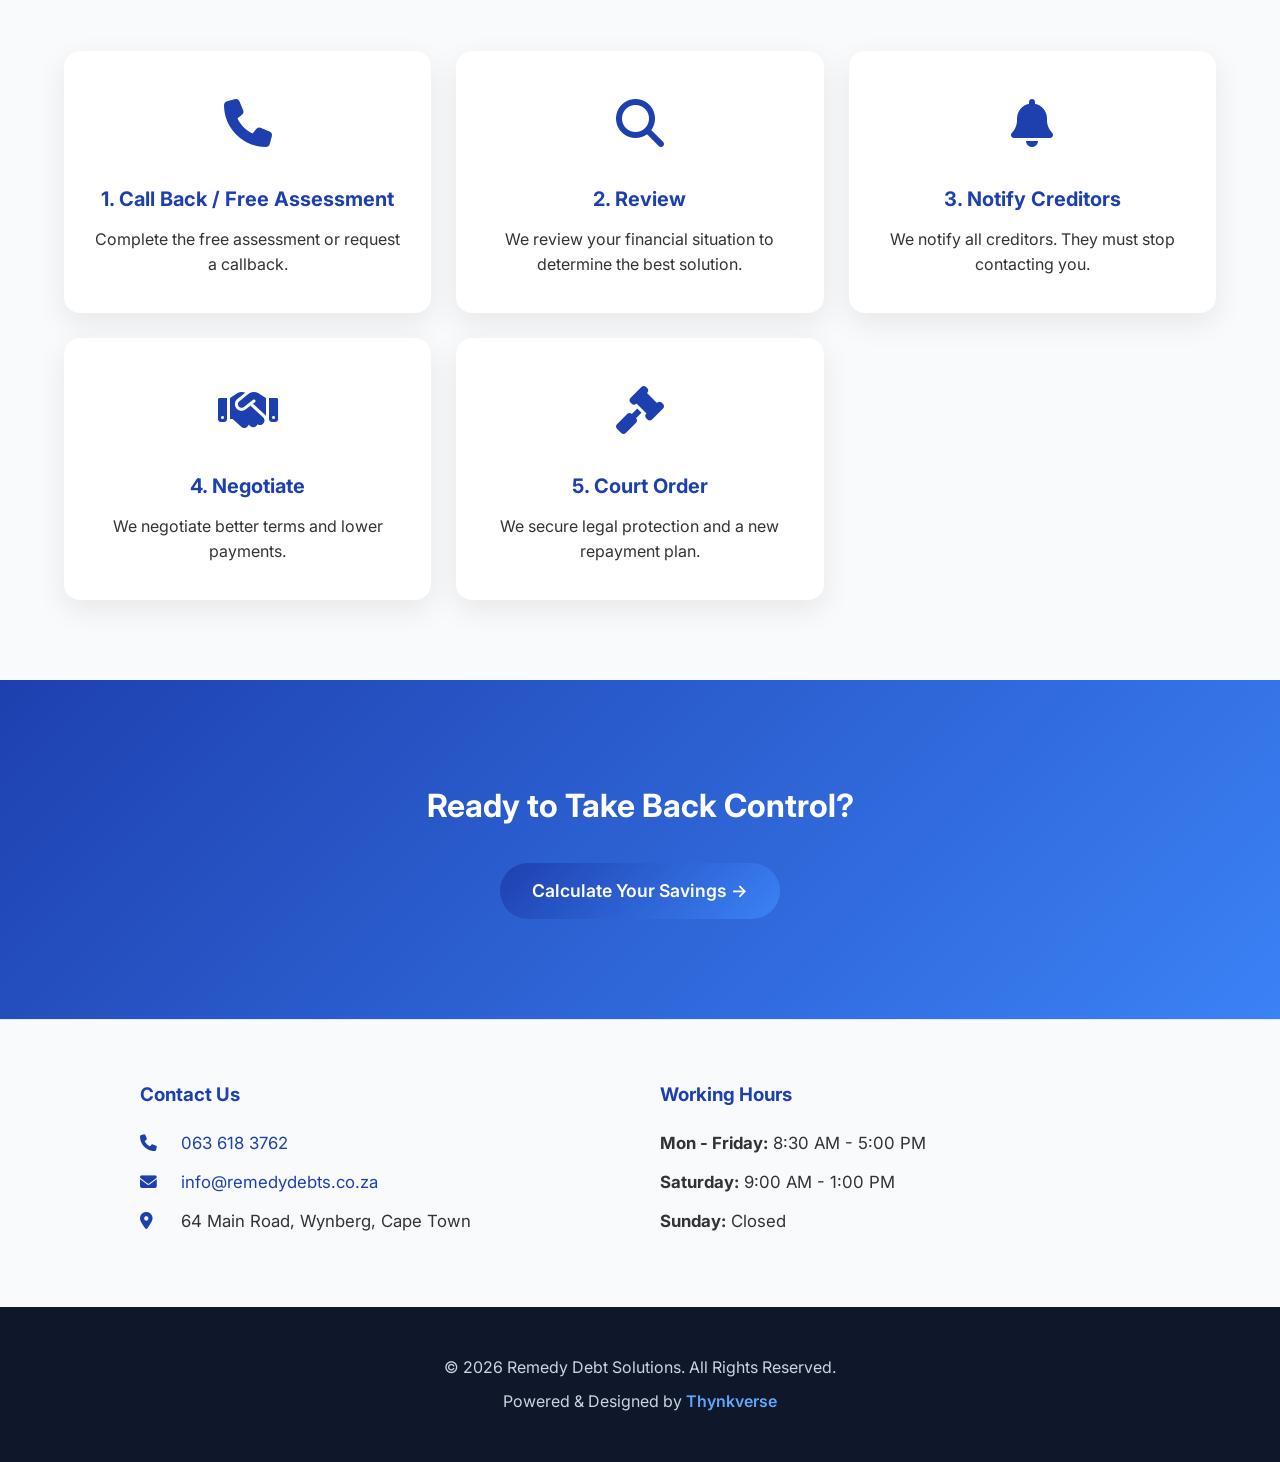
==== commit f3b45c07: "Update index.html" ====
--- a/index.html
+++ b/index.html
@@ -10,7 +10,9 @@
 <body>
     <header>
         <div class="logo">
-            <a href="index.html"><img src="images/Remedy Debt Solutions Logo.png" alt="Remedy Debt Solutions" class="main-logo"></a>
+         <a href="index.html">
+          <img src="images/Remedy Debt Solutions Logo.png" alt="Remedy Debt Solutions" class="main-logo">
+         </a>
         </div>
         <nav class="nav-links">
             <a href="index.html">Home</a>
@@ -50,35 +52,34 @@
         </div>
     </section>
 
-          <!-- REMEDY DEBT PROCESS - CARD STYLE -->
+           <!-- Remedy Debt Process - Fixed Alignment + Orange -->
     <section class="section bg-light">
-        <h2 style="text-align:center; margin-bottom:50px;">Remedy Debt Process</h2>
-        
+        <h2>Remedy Debt Process</h2>
         <div class="process-cards">
             <div class="process-card">
                 <div class="process-icon"><i class="fas fa-phone"></i></div>
                 <h3>1. Call Back / Free Assessment</h3>
-                <p>Complete the free assessment or request a callback. One of our friendly debt counsellors will contact you.</p>
+                <p>Complete the free assessment or request a callback.</p>
             </div>
             <div class="process-card">
                 <div class="process-icon"><i class="fas fa-search"></i></div>
                 <h3>2. Review</h3>
-                <p>We review your financial situation to determine the best debt review solution for you.</p>
+                <p>We review your financial situation to determine the best solution.</p>
             </div>
             <div class="process-card">
                 <div class="process-icon"><i class="fas fa-bell"></i></div>
                 <h3>3. Notify Creditors</h3>
-                <p>We notify all your creditors. They must stop contacting you directly.</p>
+                <p>We notify all creditors. They must stop contacting you.</p>
             </div>
             <div class="process-card">
                 <div class="process-icon"><i class="fas fa-handshake"></i></div>
                 <h3>4. Negotiate</h3>
-                <p>We negotiate with your creditors to reduce your monthly payments and interest rates.</p>
+                <p>We negotiate better terms and lower payments.</p>
             </div>
             <div class="process-card">
                 <div class="process-icon"><i class="fas fa-gavel"></i></div>
                 <h3>5. Court Order</h3>
-                <p>We obtain legal protection and a new affordable repayment plan.</p>
+                <p>We secure legal protection and a new repayment plan.</p>
             </div>
         </div>
     </section>
--- a/assets/css/style.css
+++ b/assets/css/style.css
@@ -568,3 +568,37 @@
     margin: 12px 0;
     color: #1e40af;
 }
+/* Remedy Debt Process Cards */
+.process-cards {
+    display: grid;
+    grid-template-columns: repeat(auto-fit, minmax(280px, 1fr));
+    gap: 25px;
+    max-width: 1200px;
+    margin: 0 auto;
+}
+
+.process-card {
+    background: white;
+    padding: 35px 25px;
+    border-radius: 16px;
+    box-shadow: 0 10px 30px rgba(0,0,0,0.08);
+    text-align: center;
+    transition: all 0.4s ease;
+}
+
+.process-card:hover {
+    transform: translateY(-12px);
+    box-shadow: 0 20px 40px rgba(30,64,175,0.15);
+}
+
+.process-icon {
+    font-size: 48px;
+    color: #1e40af;
+    margin-bottom: 20px;
+}
+
+.process-card h3 {
+    margin: 15px 0 12px;
+    color: #1e40af;
+    font-size: 1.25rem;
+}
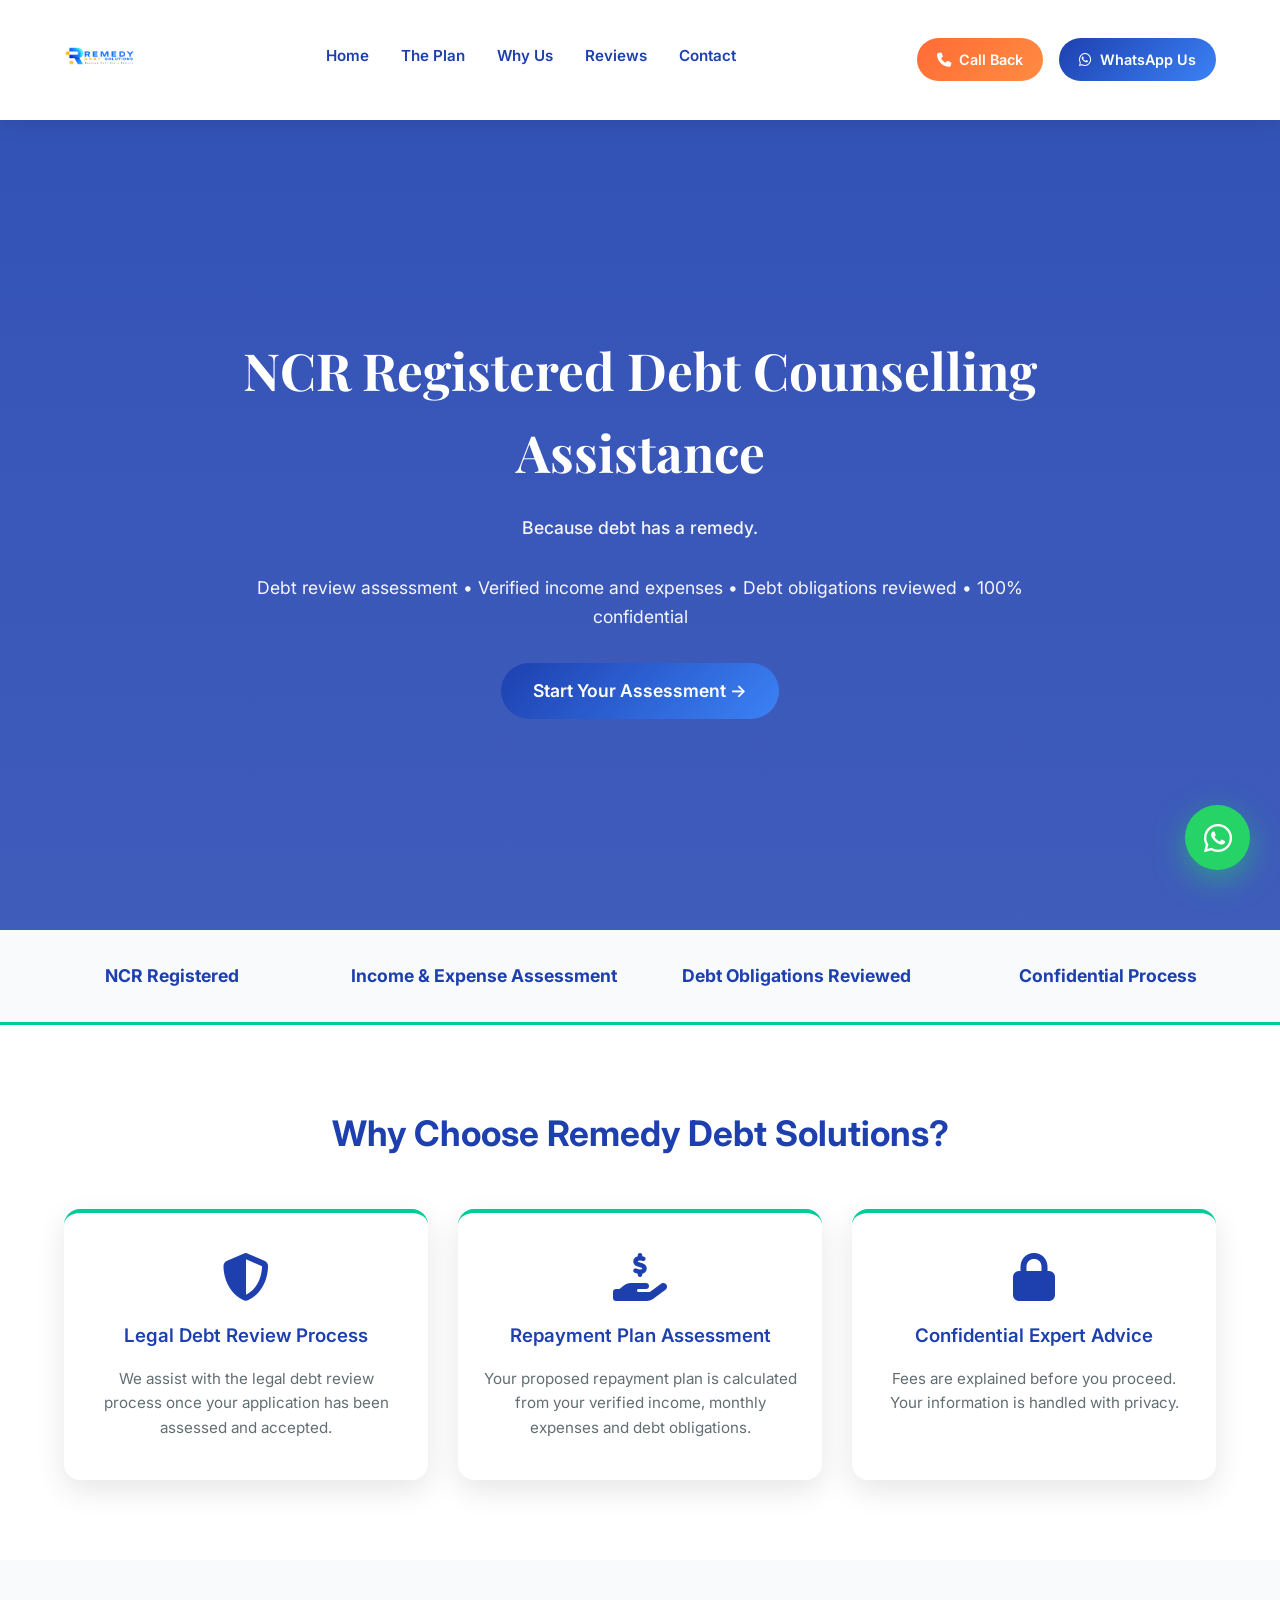
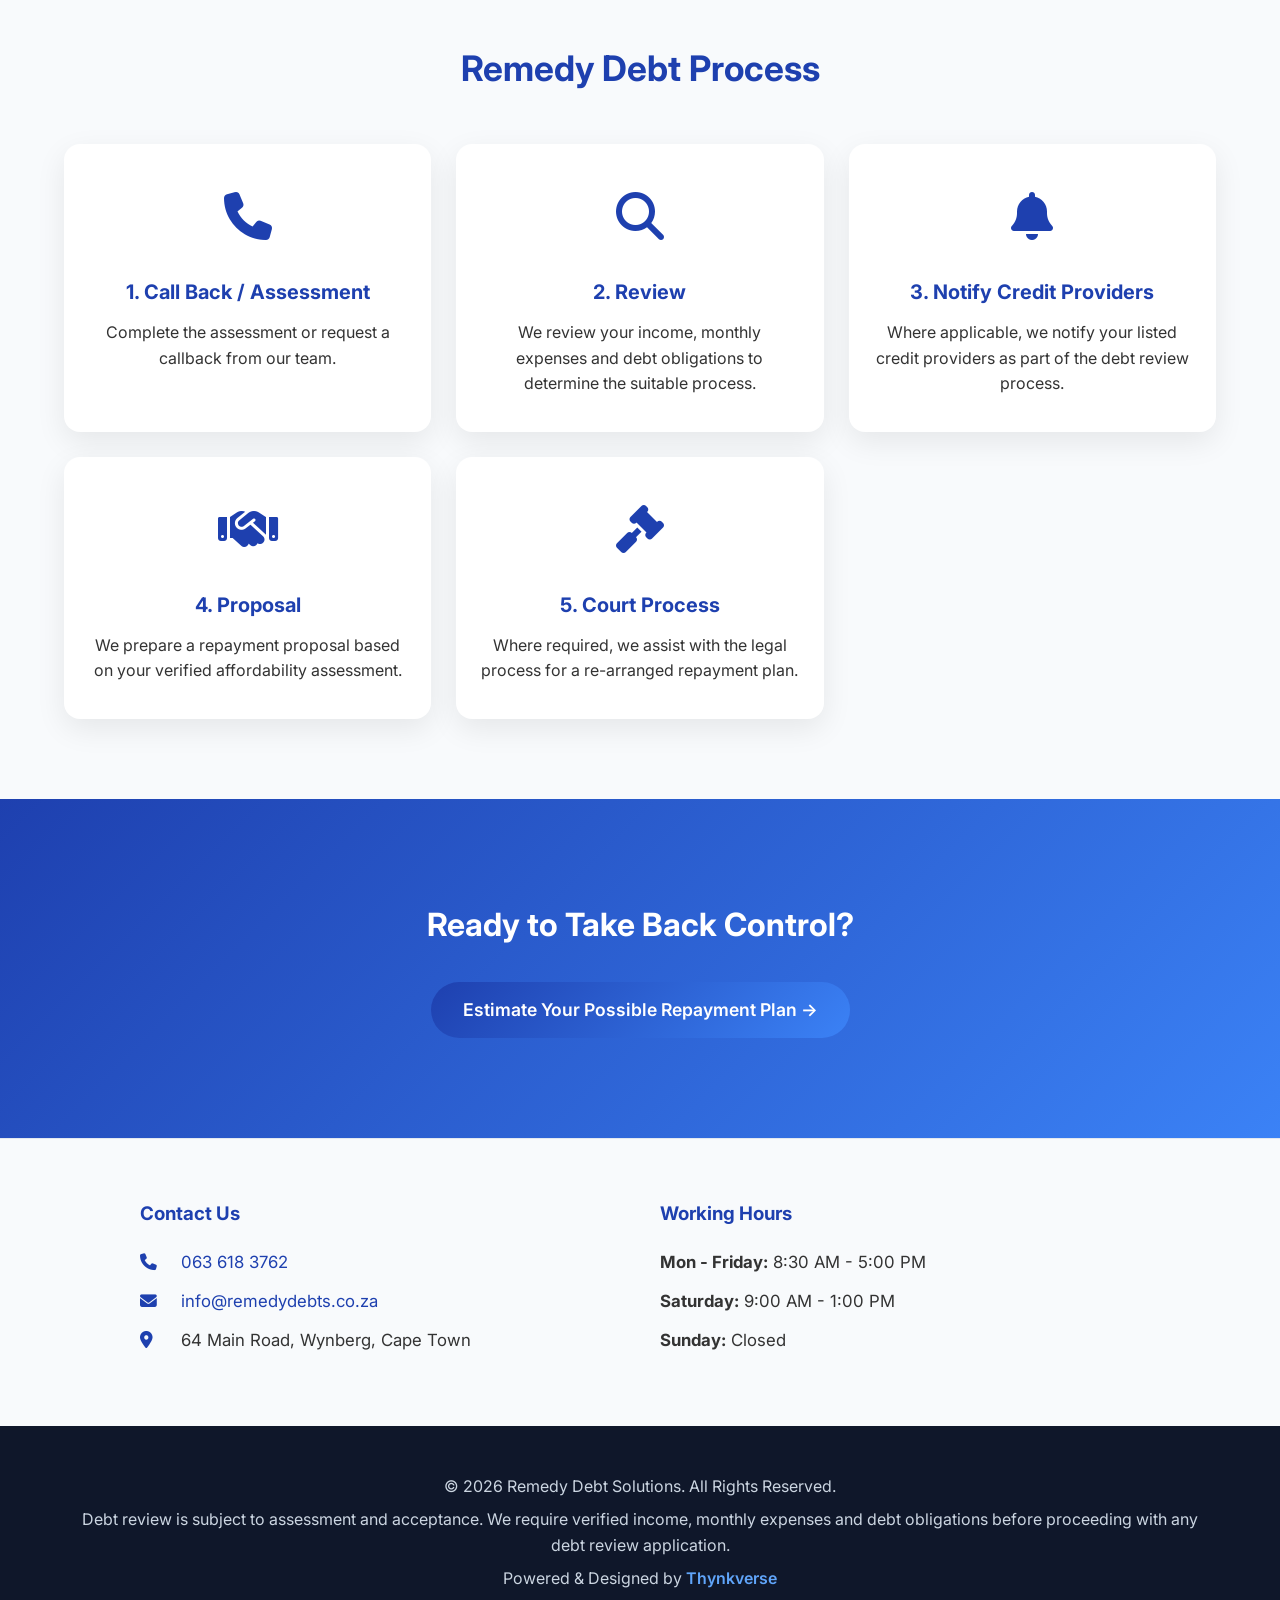
==== commit 688776bc: "Update text and image references in index.html" ====
--- a/index.html
+++ b/index.html
@@ -11,7 +11,7 @@
     <header>
         <div class="logo">
          <a href="index.html">
-          <img src="images/Remedy Debt Solutions Logo.png" alt="Remedy Debt Solutions" class="main-logo">
+          <img src="Remedy%20Debt%20Solutions%20Logo.png" alt="Remedy Debt Solutions" class="main-logo">
          </a>
         </div>
         <nav class="nav-links">
@@ -29,26 +29,26 @@
 
     <section class="hero">
         <div class="hero-content">
-            <h1>NCR Registered Debt Counsellors</h1>
+            <h1>NCR Registered Debt Counselling Assistance</h1>
             <p class="tagline">Because debt has a remedy.</p>
-            <p>Stop creditor calls • One affordable monthly payment • Protect your assets • 100% confidential</p>
-            <a href="contact.html" class="cta-btn big-btn">Start Your Free Assessment →</a>
+            <p>Debt review assessment • Verified income and expenses • Debt obligations reviewed • 100% confidential</p>
+            <a href="contact.html" class="cta-btn big-btn">Start Your Assessment →</a>
         </div>
     </section>
 
     <div class="trust-bar">
         <div>NCR Registered</div>
-        <div>1500+ Clients Helped</div>
-        <div>60% Average Debt Reduction</div>
-        <div>4.9/5 Client Rating</div>
+        <div>Income &amp; Expense Assessment</div>
+        <div>Debt Obligations Reviewed</div>
+        <div>Confidential Process</div>
     </div>
 
     <section class="section">
         <h2>Why Choose Remedy Debt Solutions?</h2>
         <div class="cards">
-            <div class="card"><i class="fas fa-shield-alt"></i><h3>Legal Protection</h3><p>Immediate stop to calls and legal action.</p></div>
-            <div class="card"><i class="fas fa-hand-holding-dollar"></i><h3>Affordable Payments</h3><p>Reduce monthly repayments.</p></div>
-            <div class="card"><i class="fas fa-lock"></i><h3>Confidential Expert Advice</h3><p>No upfront fees. Full privacy.</p></div>
+            <div class="card"><i class="fas fa-shield-alt"></i><h3>Legal Debt Review Process</h3><p>We assist with the legal debt review process once your application has been assessed and accepted.</p></div>
+            <div class="card"><i class="fas fa-hand-holding-dollar"></i><h3>Repayment Plan Assessment</h3><p>Your proposed repayment plan is calculated from your verified income, monthly expenses and debt obligations.</p></div>
+            <div class="card"><i class="fas fa-lock"></i><h3>Confidential Expert Advice</h3><p>Fees are explained before you proceed. Your information is handled with privacy.</p></div>
         </div>
     </section>
 
@@ -58,35 +58,35 @@
         <div class="process-cards">
             <div class="process-card">
                 <div class="process-icon"><i class="fas fa-phone"></i></div>
-                <h3>1. Call Back / Free Assessment</h3>
-                <p>Complete the free assessment or request a callback.</p>
+                <h3>1. Call Back / Assessment</h3>
+                <p>Complete the assessment or request a callback from our team.</p>
             </div>
             <div class="process-card">
                 <div class="process-icon"><i class="fas fa-search"></i></div>
                 <h3>2. Review</h3>
-                <p>We review your financial situation to determine the best solution.</p>
+                <p>We review your income, monthly expenses and debt obligations to determine the suitable process.</p>
             </div>
             <div class="process-card">
                 <div class="process-icon"><i class="fas fa-bell"></i></div>
-                <h3>3. Notify Creditors</h3>
-                <p>We notify all creditors. They must stop contacting you.</p>
+                <h3>3. Notify Credit Providers</h3>
+                <p>Where applicable, we notify your listed credit providers as part of the debt review process.</p>
             </div>
             <div class="process-card">
                 <div class="process-icon"><i class="fas fa-handshake"></i></div>
-                <h3>4. Negotiate</h3>
-                <p>We negotiate better terms and lower payments.</p>
+                <h3>4. Proposal</h3>
+                <p>We prepare a repayment proposal based on your verified affordability assessment.</p>
             </div>
             <div class="process-card">
                 <div class="process-icon"><i class="fas fa-gavel"></i></div>
-                <h3>5. Court Order</h3>
-                <p>We secure legal protection and a new repayment plan.</p>
+                <h3>5. Court Process</h3>
+                <p>Where required, we assist with the legal process for a re-arranged repayment plan.</p>
             </div>
         </div>
     </section>
 
     <section class="cta-final">
         <h2>Ready to Take Back Control?</h2>
-        <a href="calculator.html" class="cta-btn big-btn">Calculate Your Savings →</a>
+        <a href="calculator.html" class="cta-btn big-btn">Estimate Your Possible Repayment Plan →</a>
     </section>
 
     <!-- Contact Info -->
@@ -111,6 +111,7 @@
     <footer>
         <div class="footer-content">
             <p>&copy; 2026 Remedy Debt Solutions. All Rights Reserved.</p>
+            <p>Debt review is subject to assessment and acceptance. We require verified income, monthly expenses and debt obligations before proceeding with any debt review application.</p>
             <p>Powered &amp; Designed by <a href="https://www.thynkverse.co.za" target="_blank">Thynkverse</a></p>
         </div>
     </footer>
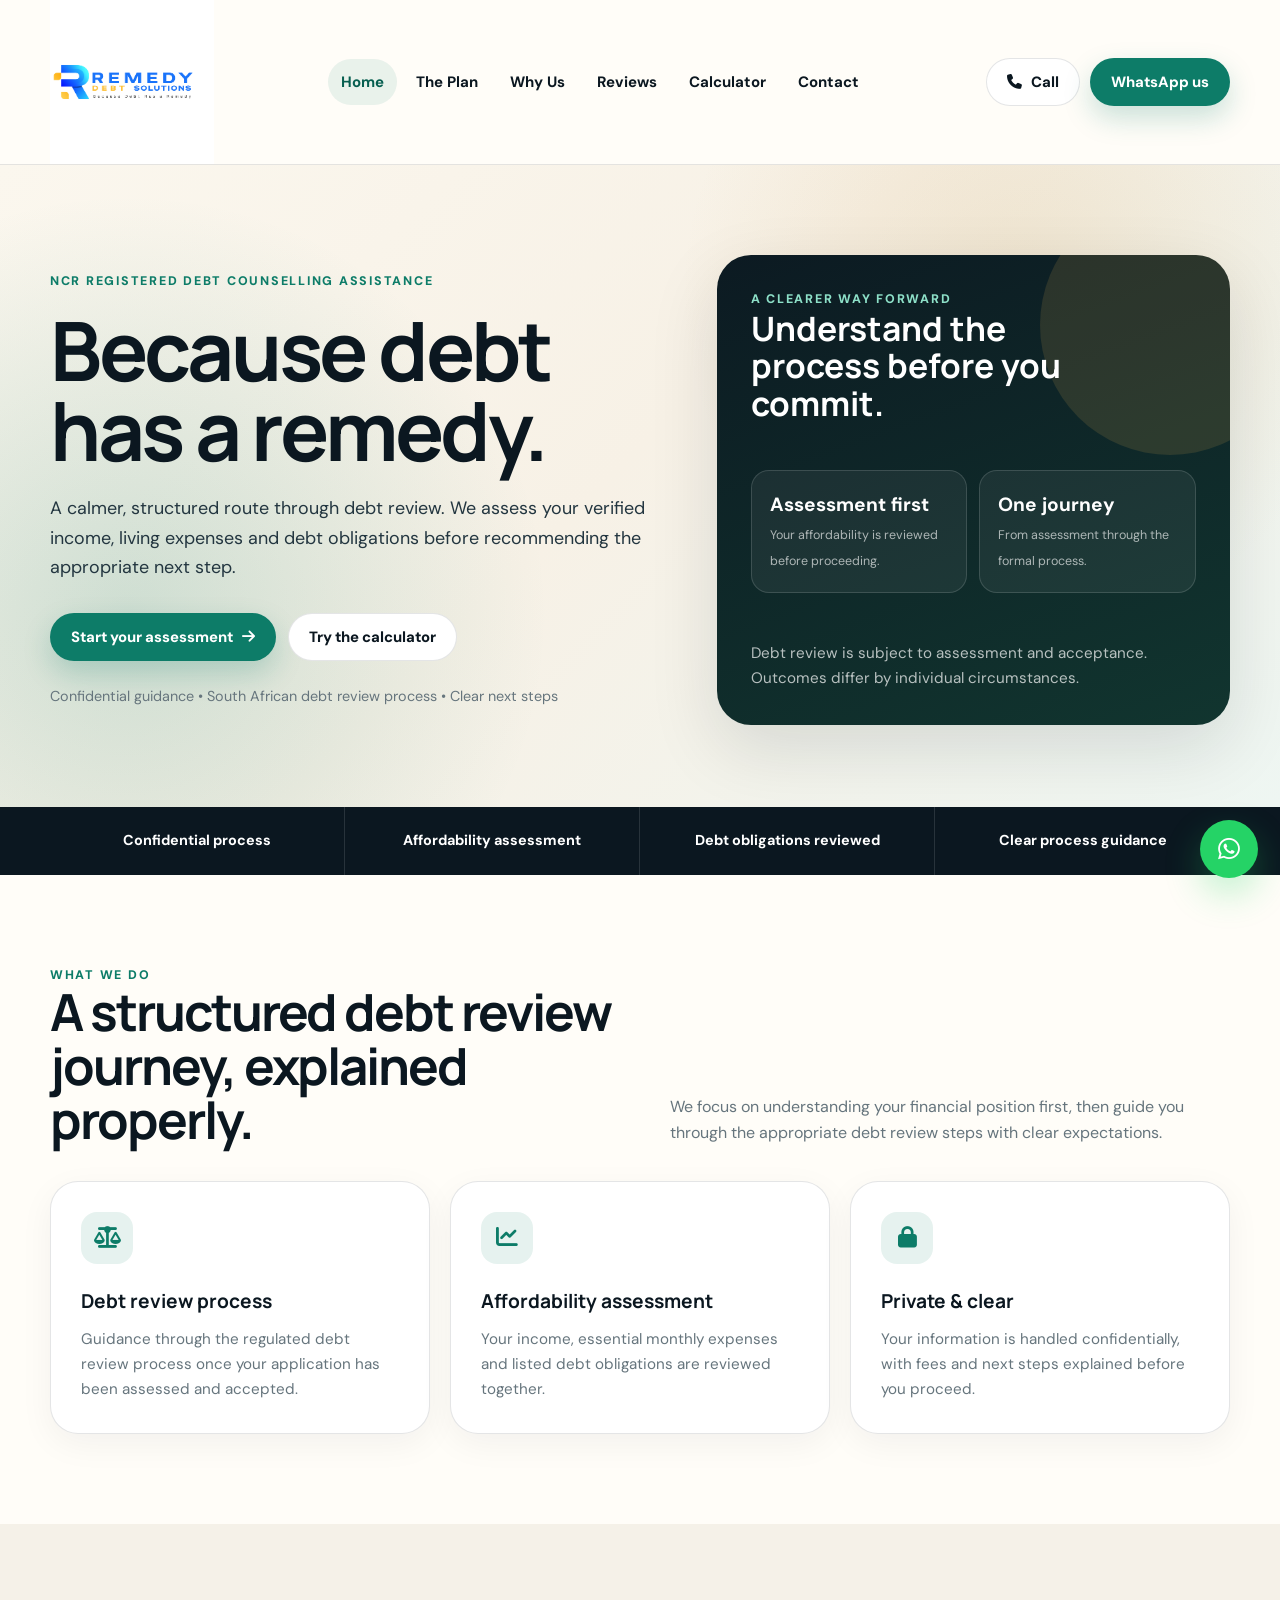
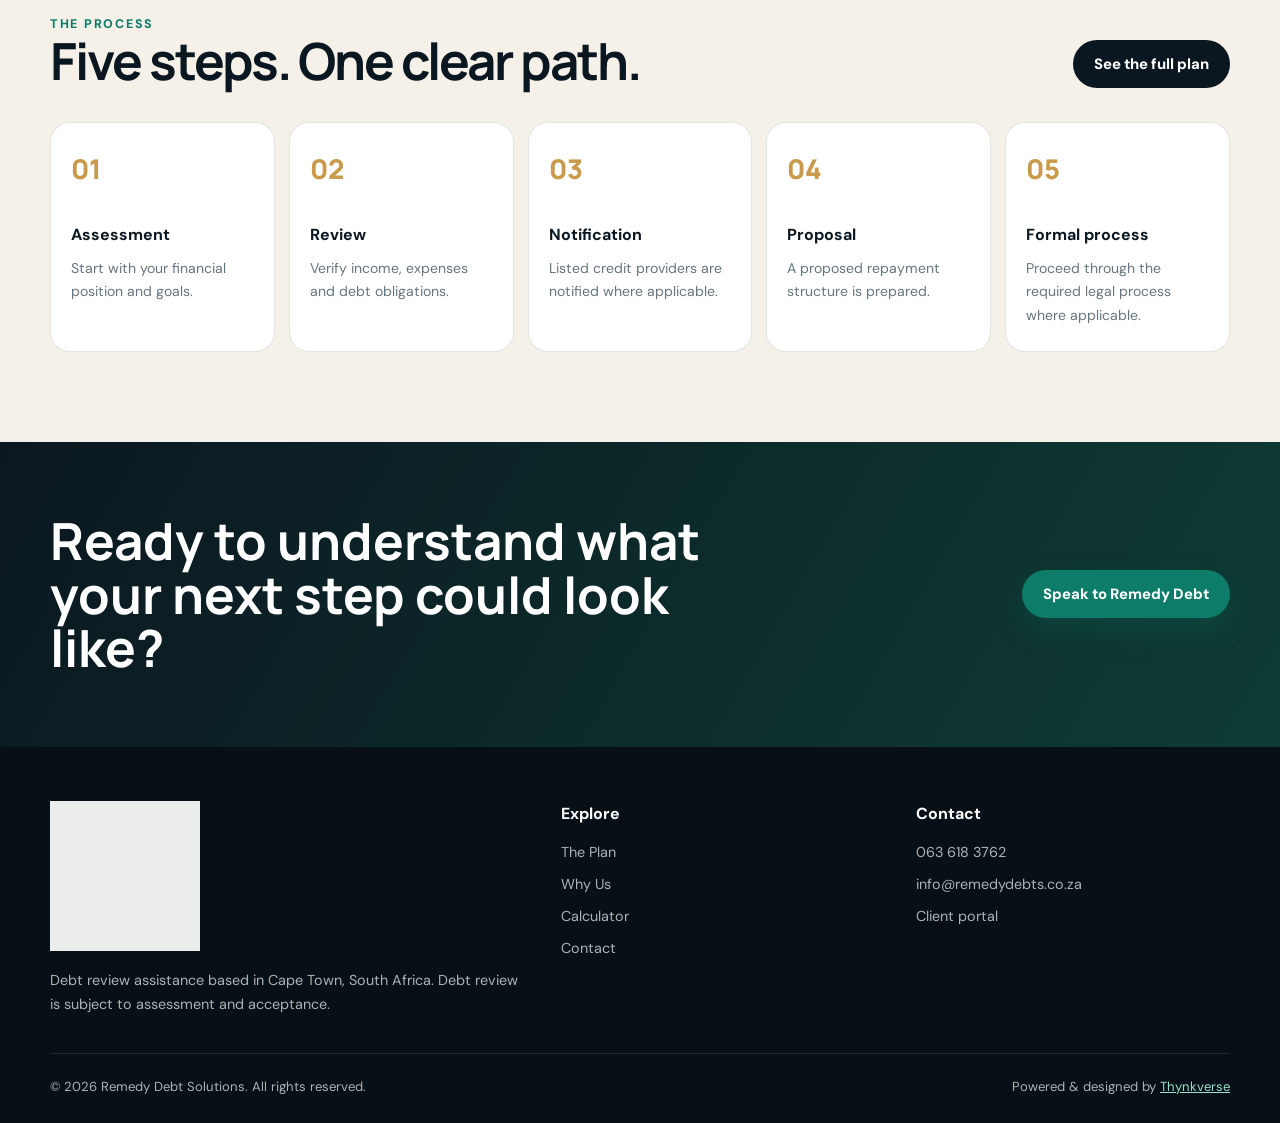
==== commit 42cfceff: "Build premium Remedy Debt homepage" ====
--- a/index.html
+++ b/index.html
@@ -1,121 +1,8 @@
-<!DOCTYPE html>
-<html lang="en">
-<head>
-    <meta charset="UTF-8">
-    <meta name="viewport" content="width=device-width, initial-scale=1.0">
-    <title>Remedy Debt Solutions | Debt Counselling South Africa</title>
-    <link rel="stylesheet" href="assets/css/style.css">
-    <link rel="stylesheet" href="https://cdnjs.cloudflare.com/ajax/libs/font-awesome/6.5.0/css/all.min.css">
-</head>
-<body>
-    <header>
-        <div class="logo">
-         <a href="index.html">
-          <img src="Remedy%20Debt%20Solutions%20Logo.png" alt="Remedy Debt Solutions" class="main-logo">
-         </a>
-        </div>
-        <nav class="nav-links">
-            <a href="index.html">Home</a>
-            <a href="plan.html">The Plan</a>
-            <a href="why.html">Why Us</a>
-            <a href="reviews.html">Reviews</a>
-            <a href="contact.html">Contact</a>
-        </nav>
-        <div class="header-cta">
-            <a href="tel:0210141187" class="callback-btn"><i class="fas fa-phone"></i> Call Back</a>
-            <a href="https://wa.me/27636183762" class="cta-btn" target="_blank"><i class="fab fa-whatsapp"></i> WhatsApp Us</a>
-        </div>
-    </header>
-
-    <section class="hero">
-        <div class="hero-content">
-            <h1>NCR Registered Debt Counselling Assistance</h1>
-            <p class="tagline">Because debt has a remedy.</p>
-            <p>Debt review assessment • Verified income and expenses • Debt obligations reviewed • 100% confidential</p>
-            <a href="contact.html" class="cta-btn big-btn">Start Your Assessment →</a>
-        </div>
-    </section>
-
-    <div class="trust-bar">
-        <div>NCR Registered</div>
-        <div>Income &amp; Expense Assessment</div>
-        <div>Debt Obligations Reviewed</div>
-        <div>Confidential Process</div>
-    </div>
-
-    <section class="section">
-        <h2>Why Choose Remedy Debt Solutions?</h2>
-        <div class="cards">
-            <div class="card"><i class="fas fa-shield-alt"></i><h3>Legal Debt Review Process</h3><p>We assist with the legal debt review process once your application has been assessed and accepted.</p></div>
-            <div class="card"><i class="fas fa-hand-holding-dollar"></i><h3>Repayment Plan Assessment</h3><p>Your proposed repayment plan is calculated from your verified income, monthly expenses and debt obligations.</p></div>
-            <div class="card"><i class="fas fa-lock"></i><h3>Confidential Expert Advice</h3><p>Fees are explained before you proceed. Your information is handled with privacy.</p></div>
-        </div>
-    </section>
-
-           <!-- Remedy Debt Process - Fixed Alignment + Orange -->
-    <section class="section bg-light">
-        <h2>Remedy Debt Process</h2>
-        <div class="process-cards">
-            <div class="process-card">
-                <div class="process-icon"><i class="fas fa-phone"></i></div>
-                <h3>1. Call Back / Assessment</h3>
-                <p>Complete the assessment or request a callback from our team.</p>
-            </div>
-            <div class="process-card">
-                <div class="process-icon"><i class="fas fa-search"></i></div>
-                <h3>2. Review</h3>
-                <p>We review your income, monthly expenses and debt obligations to determine the suitable process.</p>
-            </div>
-            <div class="process-card">
-                <div class="process-icon"><i class="fas fa-bell"></i></div>
-                <h3>3. Notify Credit Providers</h3>
-                <p>Where applicable, we notify your listed credit providers as part of the debt review process.</p>
-            </div>
-            <div class="process-card">
-                <div class="process-icon"><i class="fas fa-handshake"></i></div>
-                <h3>4. Proposal</h3>
-                <p>We prepare a repayment proposal based on your verified affordability assessment.</p>
-            </div>
-            <div class="process-card">
-                <div class="process-icon"><i class="fas fa-gavel"></i></div>
-                <h3>5. Court Process</h3>
-                <p>Where required, we assist with the legal process for a re-arranged repayment plan.</p>
-            </div>
-        </div>
-    </section>
-
-    <section class="cta-final">
-        <h2>Ready to Take Back Control?</h2>
-        <a href="calculator.html" class="cta-btn big-btn">Estimate Your Possible Repayment Plan →</a>
-    </section>
-
-    <!-- Contact Info -->
-    <section class="contact-info">
-        <div class="contact-grid">
-            <div class="contact-left">
-                <h3>Contact Us</h3>
-                <p><i class="fas fa-phone"></i> <a href="tel:0636183762">063 618 3762</a></p>
-                <p><i class="fas fa-envelope"></i> <a href="mailto:info@remedydebts.co.za">info@remedydebts.co.za</a></p>
-                <p><i class="fas fa-map-marker-alt"></i> 64 Main Road, Wynberg, Cape Town</p>
-            </div>
-            <div class="contact-right">
-                <h3>Working Hours</h3>
-                <p><strong>Mon - Friday:</strong> 8:30 AM - 5:00 PM</p>
-                <p><strong>Saturday:</strong> 9:00 AM - 1:00 PM</p>
-                <p><strong>Sunday:</strong> Closed</p>
-            </div>
-        </div>
-    </section>
-
-    <!-- Footer -->
-    <footer>
-        <div class="footer-content">
-            <p>&copy; 2026 Remedy Debt Solutions. All Rights Reserved.</p>
-            <p>Debt review is subject to assessment and acceptance. We require verified income, monthly expenses and debt obligations before proceeding with any debt review application.</p>
-            <p>Powered &amp; Designed by <a href="https://www.thynkverse.co.za" target="_blank">Thynkverse</a></p>
-        </div>
-    </footer>
-
-    <a href="https://wa.me/27636183762" class="whatsapp-float" target="_blank"><i class="fab fa-whatsapp"></i></a>
-</body>
-</html>
+<!doctype html><html lang="en"><head><meta charset="utf-8"><meta name="viewport" content="width=device-width,initial-scale=1"><meta name="description" content="Remedy Debt Solutions provides confidential debt review assistance in South Africa."><title>Remedy Debt Solutions | Debt Review South Africa</title><link rel="stylesheet" href="/assets/css/style.css"><link rel="stylesheet" href="https://cdnjs.cloudflare.com/ajax/libs/font-awesome/6.5.0/css/all.min.css"></head><body>
+<header class="site-header"><div class="container header-inner"><a class="brand" href="/"><img src="/Remedy%20Debt%20Solutions%20Logo.png" alt="Remedy Debt Solutions"></a><button class="menu-toggle" data-menu-toggle aria-expanded="false" aria-label="Open menu"><i class="fa-solid fa-bars"></i></button><nav class="main-nav" data-nav><a class="active" href="/">Home</a><a href="/the-plan">The Plan</a><a href="/why-us">Why Us</a><a href="/reviews">Reviews</a><a href="/calculator">Calculator</a><a href="/contact">Contact</a></nav><div class="header-actions"><a class="btn btn-light" href="tel:+27636183762"><i class="fa-solid fa-phone"></i> Call</a><a class="btn btn-primary" href="https://wa.me/27636183762" target="_blank">WhatsApp us</a></div></div></header>
+<main><section class="hero"><div class="container hero-grid"><div><div class="eyebrow">NCR registered debt counselling assistance</div><h1>Because debt has a remedy.</h1><p>A calmer, structured route through debt review. We assess your verified income, living expenses and debt obligations before recommending the appropriate next step.</p><div class="hero-actions"><a class="btn btn-primary" href="/contact">Start your assessment <i class="fa-solid fa-arrow-right"></i></a><a class="btn btn-light" href="/calculator">Try the calculator</a></div><div class="hero-note">Confidential guidance • South African debt review process • Clear next steps</div></div><aside class="hero-card"><div><div class="eyebrow" style="color:#8de0c8">A clearer way forward</div><h2>Understand the process before you commit.</h2></div><div class="metric-row"><div class="metric"><strong>Assessment first</strong><span>Your affordability is reviewed before proceeding.</span></div><div class="metric"><strong>One journey</strong><span>From assessment through the formal process.</span></div></div><p>Debt review is subject to assessment and acceptance. Outcomes differ by individual circumstances.</p></aside></div></section>
+<section class="trust-strip"><div class="container trust-grid"><div class="trust-item">Confidential process</div><div class="trust-item">Affordability assessment</div><div class="trust-item">Debt obligations reviewed</div><div class="trust-item">Clear process guidance</div></div></section>
+<section class="section"><div class="container"><div class="section-head"><div><div class="eyebrow">What we do</div><h2 class="section-title">A structured debt review journey, explained properly.</h2></div><p class="section-copy">We focus on understanding your financial position first, then guide you through the appropriate debt review steps with clear expectations.</p></div><div class="card-grid"><article class="card"><div class="card-icon"><i class="fa-solid fa-scale-balanced"></i></div><h3>Debt review process</h3><p>Guidance through the regulated debt review process once your application has been assessed and accepted.</p></article><article class="card"><div class="card-icon"><i class="fa-solid fa-chart-line"></i></div><h3>Affordability assessment</h3><p>Your income, essential monthly expenses and listed debt obligations are reviewed together.</p></article><article class="card"><div class="card-icon"><i class="fa-solid fa-lock"></i></div><h3>Private & clear</h3><p>Your information is handled confidentially, with fees and next steps explained before you proceed.</p></article></div></div></section>
+<section class="section alt"><div class="container"><div class="section-head"><div><div class="eyebrow">The process</div><h2 class="section-title">Five steps. One clear path.</h2></div><a class="btn btn-dark" href="/the-plan">See the full plan</a></div><div class="process"><div class="process-step"><h3>Assessment</h3><p>Start with your financial position and goals.</p></div><div class="process-step"><h3>Review</h3><p>Verify income, expenses and debt obligations.</p></div><div class="process-step"><h3>Notification</h3><p>Listed credit providers are notified where applicable.</p></div><div class="process-step"><h3>Proposal</h3><p>A proposed repayment structure is prepared.</p></div><div class="process-step"><h3>Formal process</h3><p>Proceed through the required legal process where applicable.</p></div></div></div></section>
+<section class="cta-band"><div class="container cta-inner"><h2>Ready to understand what your next step could look like?</h2><a class="btn btn-primary" href="/contact">Speak to Remedy Debt</a></div></section></main>
+<footer class="site-footer"><div class="container"><div class="footer-grid"><div class="footer-brand"><img src="/Remedy%20Debt%20Solutions%20Logo.png" alt="Remedy Debt Solutions"><p>Debt review assistance based in Cape Town, South Africa. Debt review is subject to assessment and acceptance.</p></div><div class="footer-col"><h4>Explore</h4><a href="/the-plan">The Plan</a><a href="/why-us">Why Us</a><a href="/calculator">Calculator</a><a href="/contact">Contact</a></div><div class="footer-col"><h4>Contact</h4><a href="tel:+27636183762">063 618 3762</a><a href="mailto:info@remedydebts.co.za">info@remedydebts.co.za</a><a href="/portal">Client portal</a></div></div><div class="footer-bottom"><span>© <span data-year></span> Remedy Debt Solutions. All rights reserved.</span><span>Powered & designed by <a href="https://www.thynkverse.co.za" target="_blank">Thynkverse</a></span></div></div></footer><a class="whatsapp-float" href="https://wa.me/27636183762" target="_blank" aria-label="WhatsApp Remedy Debt"><i class="fa-brands fa-whatsapp"></i></a><script src="/assets/js/site.js"></script></body></html>
--- a/assets/css/style.css
+++ b/assets/css/style.css
@@ -1,604 +1,317 @@
-@import url('https://fonts.googleapis.com/css2?family=Inter:wght@400;500;600;700&family=Playfair+Display:wght@700&display=swap');
-
-* { margin:0; padding:0; box-sizing:border-box; }
-body { 
-    font-family: 'Inter', sans-serif; 
-    line-height:1.6; 
-    color:#333; 
-}
-
-/* Header */
-header {
-    background: white;
-    padding: 1rem 5%;
-    display: flex;
-    align-items: center;
-    justify-content: space-between;
-    box-shadow: 0 4px 20px rgba(0,0,0,0.1);
-    position: sticky;
-    top: 0;
-    z-index: 1000;
-    flex-wrap: wrap;
-    gap: 1rem;
-}
-
-.logo {
-    display: flex;
-    align-items: center;
-}
-
-.main-logo { height: 80px; width:auto; transition: all 0.4s; }
-.main-logo:hover { transform: scale(1.08); }
-
-.nav-links {
-    display: flex;
-    gap: 2rem;
-    flex-wrap: wrap;
-}
-
-.nav-links a {
-    text-decoration: none;
-    color: #1e40af;
-    font-weight: 600;
-    font-size: 0.95rem;
-    transition: all 0.3s ease;
-    padding-bottom: 0.3rem;
-    border-bottom: 2px solid transparent;
-}
-
-.nav-links a:hover {
-    color: #0066cc;
-    border-bottom: 2px solid #00cc99;
-}
-
-.header-cta {
-    display: flex;
-    gap: 1rem;
-    align-items: center;
-    flex-wrap: wrap;
-}
-
-.callback-btn {
-    background: linear-gradient(135deg, #ff6b35, #ff8c42);
-    color: white;
-    padding: 10px 20px;
-    border-radius: 50px;
-    text-decoration: none;
-    font-weight: 600;
-    display: inline-flex;
-    align-items: center;
-    gap: 0.5rem;
-    transition: all 0.4s;
-    font-size: 0.9rem;
-}
-
-.callback-btn:hover {
-    transform: translateY(-3px);
-    box-shadow: 0 10px 30px rgba(255, 107, 53, 0.3);
-}
-
-.cta-btn {
-    background: linear-gradient(135deg, #1e40af, #3b82f6);
-    color: white;
-    padding: 10px 20px;
-    border-radius: 50px;
-    text-decoration: none;
-    font-weight: 600;
-    display: inline-flex;
-    align-items: center;
-    gap: 0.5rem;
-    transition: all 0.4s;
-    border: none;
-    cursor: pointer;
-    font-size: 0.9rem;
-}
-
-.cta-btn:hover { 
-    transform: translateY(-3px);
-    box-shadow: 0 10px 30px rgba(30, 64, 175, 0.3);
-}
-
-/* Hero */
+@import url('https://fonts.googleapis.com/css2?family=DM+Sans:wght@400;500;600;700&family=Manrope:wght@500;600;700;800&display=swap');
+
+:root {
+  --ink: #0b1720;
+  --ink-soft: #233640;
+  --cream: #f5f1e8;
+  --paper: #fffdf8;
+  --white: #ffffff;
+  --emerald: #0d7c68;
+  --emerald-dark: #075f50;
+  --gold: #c99a4c;
+  --line: rgba(11, 23, 32, 0.11);
+  --muted: #66757d;
+  --shadow: 0 24px 70px rgba(11, 23, 32, 0.12);
+  --radius-lg: 28px;
+  --radius-md: 18px;
+  --max: 1180px;
+}
+
+* { box-sizing: border-box; margin: 0; padding: 0; }
+html { scroll-behavior: smooth; }
+body {
+  font-family: 'DM Sans', sans-serif;
+  color: var(--ink);
+  background: var(--paper);
+  line-height: 1.65;
+  -webkit-font-smoothing: antialiased;
+}
+a { color: inherit; }
+img { max-width: 100%; display: block; }
+
+.container { width: min(var(--max), calc(100% - 40px)); margin: 0 auto; }
+.eyebrow {
+  text-transform: uppercase;
+  letter-spacing: .14em;
+  font-size: .78rem;
+  font-weight: 800;
+  color: var(--emerald);
+}
+
+.site-header {
+  position: sticky;
+  top: 0;
+  z-index: 1000;
+  background: rgba(255, 253, 248, .94);
+  backdrop-filter: blur(16px);
+  border-bottom: 1px solid var(--line);
+}
+.header-inner {
+  min-height: 88px;
+  display: grid;
+  grid-template-columns: auto 1fr auto;
+  gap: 28px;
+  align-items: center;
+}
+.brand img { width: 164px; height: auto; }
+.main-nav { display: flex; align-items: center; justify-content: center; gap: 6px; }
+.main-nav a {
+  text-decoration: none;
+  font-size: .94rem;
+  font-weight: 700;
+  padding: 11px 13px;
+  border-radius: 999px;
+  transition: .2s ease;
+}
+.main-nav a:hover,
+.main-nav a.active { background: rgba(13, 124, 104, .09); color: var(--emerald-dark); }
+.header-actions { display: flex; align-items: center; gap: 10px; }
+.menu-toggle {
+  display: none;
+  width: 44px;
+  height: 44px;
+  border-radius: 50%;
+  border: 1px solid var(--line);
+  background: var(--white);
+  font-size: 1.1rem;
+  cursor: pointer;
+}
+
+.btn {
+  display: inline-flex;
+  align-items: center;
+  justify-content: center;
+  gap: 9px;
+  min-height: 48px;
+  padding: 0 20px;
+  border-radius: 999px;
+  border: 1px solid transparent;
+  text-decoration: none;
+  font-weight: 800;
+  font-size: .93rem;
+  transition: transform .2s ease, box-shadow .2s ease, background .2s ease;
+  cursor: pointer;
+}
+.btn:hover { transform: translateY(-2px); }
+.btn-primary { background: var(--emerald); color: var(--white); box-shadow: 0 12px 28px rgba(13,124,104,.22); }
+.btn-primary:hover { background: var(--emerald-dark); }
+.btn-dark { background: var(--ink); color: var(--white); }
+.btn-light { background: var(--white); border-color: var(--line); }
+
 .hero {
-    background: linear-gradient(rgba(30,64,175,0.9), rgba(30,64,175,0.85)), url('https://picsum.photos/id/1015/2000/1200') center/cover;
-    color: white;
-    min-height: 90vh;
-    display: flex;
-    align-items: center;
-    text-align: center;
-    padding: 0 5%;
-}
-
-.hero-content {
-    max-width: 800px;
-    margin: 0 auto;
-}
-
-.hero h1 { 
-    font-size: 3.2rem; 
-    font-family: 'Playfair Display', serif;
-    margin-bottom: 1rem;
-}
-
-.tagline { 
-    font-size: 1.8rem; 
-    margin: 20px 0;
-    font-weight: 500;
-}
-
-.hero-content p {
-    font-size: 1.1rem;
-    margin-bottom: 2rem;
-    opacity: 0.95;
-}
-
-.big-btn {
-    font-size: 1.1rem;
-    padding: 14px 32px !important;
-}
-
-/* Sections */
-.section {
-    padding: 80px 5%;
-    text-align: center;
-}
-
-.section h2 {
-    font-size: 2.2rem;
-    color: #1e40af;
-    margin-bottom: 3rem;
-    font-weight: 700;
-}
-
-.bg-light { background: #f8fafc; }
-
-.cards {
-    display: grid;
-    grid-template-columns: repeat(auto-fit, minmax(300px, 1fr));
-    gap: 30px;
-    margin-top: 40px;
-}
-
+  position: relative;
+  overflow: hidden;
+  padding: 90px 0 82px;
+  background:
+    radial-gradient(circle at 80% 20%, rgba(201,154,76,.17), transparent 30%),
+    radial-gradient(circle at 10% 70%, rgba(13,124,104,.18), transparent 34%),
+    linear-gradient(135deg, #fbf7ee 0%, #f7f1e6 48%, #eef6f2 100%);
+}
+.hero-grid {
+  display: grid;
+  grid-template-columns: 1.08fr .92fr;
+  align-items: center;
+  gap: 64px;
+}
+.hero h1,
+.page-hero h1,
+.section-title {
+  font-family: 'Manrope', sans-serif;
+  letter-spacing: -.04em;
+}
+.hero h1 { font-size: clamp(3rem, 6.4vw, 5.8rem); line-height: .98; margin: 18px 0 24px; max-width: 850px; }
+.hero p { max-width: 680px; color: var(--ink-soft); font-size: 1.12rem; }
+.hero-actions { display: flex; gap: 12px; flex-wrap: wrap; margin-top: 30px; }
+.hero-note { margin-top: 24px; color: var(--muted); font-size: .9rem; }
+
+.hero-card {
+  min-height: 470px;
+  border-radius: 34px;
+  padding: 34px;
+  color: var(--white);
+  background: linear-gradient(160deg, #0c1a22 0%, #11352f 100%);
+  box-shadow: var(--shadow);
+  display: flex;
+  flex-direction: column;
+  justify-content: space-between;
+  position: relative;
+  overflow: hidden;
+}
+.hero-card:before {
+  content: '';
+  position: absolute;
+  width: 260px;
+  height: 260px;
+  border-radius: 50%;
+  right: -70px;
+  top: -60px;
+  background: rgba(201,154,76,.16);
+}
+.hero-card h2 { font-family: 'Manrope', sans-serif; font-size: 2.1rem; max-width: 360px; line-height: 1.12; position: relative; }
+.hero-card p { color: rgba(255,255,255,.7); font-size: .95rem; position: relative; }
+.metric-row { display: grid; grid-template-columns: repeat(2,1fr); gap: 12px; position: relative; }
+.metric { padding: 18px; border: 1px solid rgba(255,255,255,.14); border-radius: 18px; background: rgba(255,255,255,.06); }
+.metric strong { display: block; font-size: 1.2rem; }
+.metric span { font-size: .78rem; color: rgba(255,255,255,.64); }
+
+.trust-strip { background: var(--ink); color: var(--white); }
+.trust-grid { display: grid; grid-template-columns: repeat(4,1fr); }
+.trust-item { padding: 22px 18px; text-align: center; border-right: 1px solid rgba(255,255,255,.12); font-size: .9rem; font-weight: 700; }
+.trust-item:last-child { border-right: 0; }
+
+.section { padding: 90px 0; }
+.section.alt { background: var(--cream); }
+.section-head { display: flex; justify-content: space-between; gap: 30px; align-items: end; margin-bottom: 34px; }
+.section-title { font-size: clamp(2.2rem, 4vw, 3.8rem); line-height: 1.05; max-width: 760px; }
+.section-copy { max-width: 560px; color: var(--muted); }
+
+.card-grid { display: grid; grid-template-columns: repeat(3,1fr); gap: 20px; }
 .card {
-    background: white;
-    padding: 40px 25px;
-    border-radius: 16px;
-    box-shadow: 0 10px 30px rgba(0,0,0,0.1);
-    transition: all 0.4s;
-    border-top: 4px solid #00cc99;
-}
-
-.card:hover {
-    transform: translateY(-15px);
-    box-shadow: 0 20px 40px rgba(30,64,175,0.15);
-}
-
-.card i {
-    font-size: 3rem;
-    color: #1e40af;
-    margin-bottom: 20px;
-}
-
-.card h3 {
-    color: #1e40af;
-    margin-bottom: 1rem;
-    font-weight: 600;
-}
-
-.card p {
-    color: #636e72;
-    font-size: 0.95rem;
-}
-
-/* Steps */
-.steps {
-    display: flex;
-    flex-wrap: wrap;
-    justify-content: center;
-    gap: 25px;
-    margin-top: 40px;
-}
-
-.step {
-    background: white;
-    padding: 25px 30px;
-    border-radius: 12px;
-    box-shadow: 0 5px 20px rgba(0,0,0,0.1);
-    min-width: 220px;
-    border: 2px solid #1e40af;
-    font-weight: 600;
-    transition: all 0.3s ease;
-}
-
-.step:hover {
-    background: #1e40af;
-    color: white;
-    transform: translateY(-5px);
-}
-
-.step span {
-    display: inline-block;
-    width: 50px;
-    height: 50px;
-    background: #00cc99;
-    color: white;
-    border-radius: 50%;
-    font-size: 1.5rem;
-    font-weight: 700;
-    line-height: 50px;
-    margin-bottom: 1rem;
-}
-
-.step:hover span {
-    background: #ff6b35;
-}
-
-/* Trust Bar */
-.trust-bar {
-    display: grid;
-    grid-template-columns: repeat(auto-fit, minmax(200px, 1fr));
-    background: #f8fafc;
-    padding: 2rem;
-    text-align: center;
-    gap: 2rem;
-    border-bottom: 3px solid #00cc99;
-}
-
-.trust-bar div {
-    font-size: 1.1rem;
-    font-weight: 700;
-    color: #1e40af;
-}
-
-/* Final CTA */
-.cta-final {
-    background: linear-gradient(135deg, #1e40af, #3b82f6);
-    color: white;
-    padding: 100px 5%;
-    text-align: center;
-}
-
-.cta-final h2 {
-    font-size: 2rem;
-    margin-bottom: 2rem;
-    font-weight: 700;
-}
-
-/* Footer */
-footer {
-    background: #0f172a;
-    color: #cbd5e1;
-    text-align: center;
-    padding: 40px 5%;
-}
-
-.footer-content p {
-    margin: 0.5rem 0;
-}
-
-.footer-content a {
-    color: #60a5fa;
-    text-decoration: none;
-    font-weight: 600;
-    transition: color 0.3s ease;
-}
-
-.footer-content a:hover {
-    color: #93c5fd;
-}
-
-/* WhatsApp Floating Button */
+  background: var(--white);
+  border: 1px solid var(--line);
+  border-radius: var(--radius-lg);
+  padding: 30px;
+  min-height: 240px;
+  box-shadow: 0 10px 34px rgba(11,23,32,.05);
+  transition: .25s ease;
+}
+.card:hover { transform: translateY(-6px); box-shadow: var(--shadow); }
+.card-icon {
+  width: 52px;
+  height: 52px;
+  display: grid;
+  place-items: center;
+  border-radius: 16px;
+  background: rgba(13,124,104,.1);
+  color: var(--emerald);
+  font-size: 1.35rem;
+  margin-bottom: 22px;
+}
+.card h3 { font-family: 'Manrope', sans-serif; font-size: 1.2rem; margin-bottom: 10px; }
+.card p { color: var(--muted); font-size: .95rem; }
+
+.process { display: grid; grid-template-columns: repeat(5,1fr); gap: 14px; counter-reset: step; }
+.process-step { background: var(--white); border: 1px solid var(--line); border-radius: 20px; padding: 24px 20px; }
+.process-step:before {
+  counter-increment: step;
+  content: counter(step, decimal-leading-zero);
+  display: block;
+  color: var(--gold);
+  font-family: 'Manrope', sans-serif;
+  font-size: 1.7rem;
+  font-weight: 800;
+  margin-bottom: 30px;
+}
+.process-step h3 { font-size: 1rem; margin-bottom: 9px; }
+.process-step p { color: var(--muted); font-size: .88rem; }
+
+.split { display: grid; grid-template-columns: 1fr 1fr; gap: 46px; align-items: center; }
+.panel-dark { background: var(--ink); color: var(--white); border-radius: 30px; padding: 38px; }
+.panel-dark p { color: rgba(255,255,255,.7); }
+.check-list { list-style: none; display: grid; gap: 14px; margin-top: 24px; }
+.check-list li { display: flex; gap: 11px; align-items: flex-start; }
+.check-list i { color: #78d6bd; margin-top: 5px; }
+
+.page-hero { padding: 72px 0 62px; background: linear-gradient(135deg, var(--cream), #edf5f1); }
+.page-hero h1 { font-size: clamp(2.8rem, 5vw, 4.8rem); line-height: 1; margin: 14px 0 18px; max-width: 850px; }
+.page-hero p { max-width: 700px; color: var(--muted); font-size: 1.06rem; }
+
+.quote-grid { display: grid; grid-template-columns: repeat(3,1fr); gap: 20px; }
+.quote-card { background: var(--white); border: 1px solid var(--line); border-radius: 24px; padding: 28px; }
+.quote-card .stars { color: var(--gold); margin-bottom: 18px; letter-spacing: .15em; }
+.quote-card blockquote { font-size: 1.05rem; margin-bottom: 24px; }
+.quote-card strong { font-size: .9rem; }
+
+.contact-grid { display: grid; grid-template-columns: .85fr 1.15fr; gap: 24px; }
+.contact-card, .form-card { border-radius: 28px; padding: 34px; border: 1px solid var(--line); background: var(--white); }
+.contact-card { background: var(--ink); color: var(--white); }
+.contact-card p, .contact-card a { color: rgba(255,255,255,.72); text-decoration: none; }
+.contact-list { display: grid; gap: 18px; margin-top: 28px; }
+.contact-row { display: grid; grid-template-columns: 40px 1fr; gap: 12px; align-items: start; }
+.contact-row i { width: 40px; height: 40px; display: grid; place-items: center; border-radius: 13px; background: rgba(255,255,255,.08); color: #8de0c8; }
+
+.calc-wrap { display: grid; grid-template-columns: 1.2fr .8fr; gap: 22px; }
+.calc-card { background: var(--white); border: 1px solid var(--line); border-radius: 28px; padding: 30px; }
+.calc-grid { display: grid; grid-template-columns: repeat(2,1fr); gap: 16px; margin-top: 24px; }
+.field label { display: block; font-weight: 700; font-size: .9rem; margin-bottom: 7px; }
+.field input { width: 100%; min-height: 52px; border-radius: 14px; border: 1px solid var(--line); padding: 0 14px; font: inherit; background: #fff; }
+.result-card { background: linear-gradient(160deg, #0c1a22, #123a33); color: var(--white); border-radius: 28px; padding: 30px; }
+.result-row { display: flex; justify-content: space-between; gap: 18px; border-bottom: 1px solid rgba(255,255,255,.11); padding: 18px 0; }
+.result-row:last-of-type { border-bottom: 0; }
+.result-row span { color: rgba(255,255,255,.63); font-size: .82rem; }
+.result-row strong { font-size: 1.35rem; text-align: right; }
+
+.cta-band { padding: 72px 0; background: linear-gradient(120deg, #0b1720, #0e3c34); color: var(--white); }
+.cta-inner { display: flex; justify-content: space-between; align-items: center; gap: 30px; }
+.cta-inner h2 { font-family: 'Manrope', sans-serif; font-size: clamp(2rem, 4vw, 3.5rem); max-width: 720px; line-height: 1.05; }
+
+.site-footer { background: #071016; color: rgba(255,255,255,.68); padding: 54px 0 26px; }
+.footer-grid { display: grid; grid-template-columns: 1.2fr .8fr .8fr; gap: 40px; }
+.footer-brand img { width: 150px; filter: brightness(0) invert(1); opacity: .92; margin-bottom: 18px; }
+.footer-brand p { max-width: 500px; font-size: .9rem; }
+.footer-col h4 { color: var(--white); margin-bottom: 14px; }
+.footer-col a { display: block; color: rgba(255,255,255,.68); text-decoration: none; margin: 8px 0; font-size: .9rem; }
+.footer-col a:hover { color: var(--white); }
+.footer-bottom { border-top: 1px solid rgba(255,255,255,.1); margin-top: 36px; padding-top: 22px; display: flex; justify-content: space-between; gap: 20px; font-size: .82rem; }
+.footer-bottom a { color: #98dfca; }
+
 .whatsapp-float {
-    position: fixed;
-    bottom: 30px;
-    right: 30px;
-    background: #25D366;
-    color: white;
-    width: 65px;
-    height: 65px;
-    border-radius: 50%;
-    display: flex;
-    align-items: center;
-    justify-content: center;
-    font-size: 32px;
-    box-shadow: 0 10px 30px rgba(37,211,102,0.5);
-    z-index: 2000;
-    text-decoration: none;
-    transition: all 0.3s ease;
-}
-
-.whatsapp-float:hover {
-    background: #20ba58;
-    transform: scale(1.1);
-}
-
-/* Responsive */
-@media (max-width: 1024px) {
-    header {
-        padding: 1rem 3%;
-    }
-
-    .hero h1 { 
-        font-size: 2.5rem; 
-    }
-
-    .tagline {
-        font-size: 1.4rem;
-    }
-}
-
-@media (max-width: 768px) {
-    header {
-        flex-direction: column;
-        gap: 1rem;
-        padding: 0.8rem 3%;
-    }
-
-    .hero h1 { 
-        font-size: 2.2rem; 
-    }
-
-    .tagline {
-        font-size: 1.2rem;
-    }
-
-    .hero-content p {
-        font-size: 0.95rem;
-    }
-
-    .nav-links {
-        gap: 1rem;
-        font-size: 0.85rem;
-        justify-content: center;
-    }
-
-    .header-cta {
-        gap: 0.8rem;
-        justify-content: center;
-    }
-
-    .callback-btn,
-    .cta-btn {
-        padding: 8px 16px !important;
-        font-size: 0.8rem;
-    }
-
-    .section {
-        padding: 50px 3%;
-    }
-
-    .section h2 {
-        font-size: 1.8rem;
-    }
-
-    .cards {
-        gap: 20px;
-    }
-
-    .card {
-        padding: 25px 15px;
-    }
-
-    .card i {
-        font-size: 2.5rem;
-    }
-
-    .trust-bar {
-        grid-template-columns: repeat(2, 1fr);
-        padding: 1.5rem;
-        gap: 1rem;
-    }
-
-    .trust-bar div {
-        font-size: 0.9rem;
-    }
-
-    .steps {
-        gap: 15px;
-    }
-
-    .step {
-        min-width: 180px;
-        padding: 20px 20px;
-    }
-
-    .cta-final {
-        padding: 50px 3%;
-    }
-
-    .cta-final h2 {
-        font-size: 1.5rem;
-    }
-
-    .whatsapp-float {
-        width: 55px;
-        height: 55px;
-        font-size: 28px;
-        bottom: 20px;
-        right: 20px;
-    }
-}
-
-@media (max-width: 480px) {
-    header {
-        gap: 0.8rem;
-        padding: 0.6rem 2%;
-    }
-
-    .hero {
-        padding: 0 2%;
-        min-height: 70vh;
-    }
-
-    .hero h1 { 
-        font-size: 1.6rem; 
-    }
-
-    .tagline {
-        font-size: 1rem;
-        margin: 15px 0;
-    }
-
-    .hero-content p {
-        font-size: 0.85rem;
-        margin-bottom: 1.5rem;
-    }
-
-    .nav-links {
-        display: none;
-    }
-
-    .section {
-        padding: 40px 2%;
-    }
-
-    .section h2 {
-        font-size: 1.4rem;
-    }
-
-    .card {
-        padding: 20px 15px;
-    }
-
-    .card i {
-        font-size: 2rem;
-    }
-
-    .step {
-        min-width: 140px;
-        padding: 15px 15px;
-        font-size: 0.85rem;
-    }
-
-    .callback-btn,
-    .cta-btn {
-        padding: 6px 12px !important;
-        font-size: 0.7rem;
-    }
-
-    .whatsapp-float {
-        width: 50px;
-        height: 50px;
-        font-size: 24px;
-    }
-}
-/* Contact Info - Two Column Layout */
-.contact-info {
-    background: #f8fafc;
-    padding: 60px 5%;
-    border-top: 1px solid #e2e8f0;
-}
-
-.contact-grid {
-    display: grid;
-    grid-template-columns: 1fr 1fr;
-    gap: 40px;
-    max-width: 1000px;
-    margin: 0 auto;
-}
-
-.contact-left, .contact-right {
-    text-align: left;
-}
-
-.contact-info h3 {
-    color: #1e40af;
-    margin-bottom: 20px;
-}
-
-.contact-info p {
-    margin: 12px 0;
-    font-size: 1.05rem;
-}
-
-.contact-info i {
-    color: #1e40af;
-    margin-right: 12px;
-    width: 24px;
-}
-
-.contact-info a {
-    color: #1e40af;
-    text-decoration: none;
-}
-
-.contact-info a:hover {
-    text-decoration: underline;
-}
-
-/* Mobile */
-@media (max-width: 768px) {
-    .contact-grid {
-        grid-template-columns: 1fr;
-        gap: 30px;
-    }
-}
-/* Remedy Debt Process */
-.process-steps {
-    display: flex;
-    flex-wrap: wrap;
-    justify-content: center;
-    gap: 25px;
-    max-width: 1200px;
-    margin: 0 auto;
-}
-
-.step-item {
-    background: white;
-    padding: 30px 20px;
-    border-radius: 16px;
-    box-shadow: 0 10px 25px rgba(0,0,0,0.08);
-    text-align: center;
-    width: 220px;
-    transition: all 0.3s;
-}
-
-.step-item:hover {
-    transform: translateY(-10px);
-    box-shadow: 0 20px 40px rgba(30,64,175,0.15);
-}
-
-.step-icon {
-    font-size: 42px;
-    color: #1e40af;
-    margin-bottom: 15px;
-}
-
-.step-item h3 {
-    margin: 12px 0;
-    color: #1e40af;
-}
-/* Remedy Debt Process Cards */
-.process-cards {
-    display: grid;
-    grid-template-columns: repeat(auto-fit, minmax(280px, 1fr));
-    gap: 25px;
-    max-width: 1200px;
-    margin: 0 auto;
-}
-
-.process-card {
-    background: white;
-    padding: 35px 25px;
-    border-radius: 16px;
-    box-shadow: 0 10px 30px rgba(0,0,0,0.08);
-    text-align: center;
-    transition: all 0.4s ease;
-}
-
-.process-card:hover {
-    transform: translateY(-12px);
-    box-shadow: 0 20px 40px rgba(30,64,175,0.15);
-}
-
-.process-icon {
-    font-size: 48px;
-    color: #1e40af;
-    margin-bottom: 20px;
-}
-
-.process-card h3 {
-    margin: 15px 0 12px;
-    color: #1e40af;
-    font-size: 1.25rem;
-}
+  position: fixed;
+  right: 22px;
+  bottom: 22px;
+  width: 58px;
+  height: 58px;
+  display: grid;
+  place-items: center;
+  border-radius: 50%;
+  background: #25d366;
+  color: white;
+  font-size: 1.55rem;
+  text-decoration: none;
+  box-shadow: 0 16px 36px rgba(37,211,102,.28);
+  z-index: 900;
+}
+
+@media (max-width: 980px) {
+  .header-inner { grid-template-columns: auto auto; justify-content: space-between; }
+  .menu-toggle { display: grid; place-items: center; }
+  .main-nav {
+    display: none;
+    grid-column: 1 / -1;
+    flex-direction: column;
+    align-items: stretch;
+    padding: 10px 0 18px;
+  }
+  .main-nav.is-open { display: flex; }
+  .main-nav a { border-radius: 12px; }
+  .header-actions .btn-light { display: none; }
+  .hero-grid, .split, .contact-grid, .calc-wrap { grid-template-columns: 1fr; }
+  .hero-card { min-height: 390px; }
+  .card-grid, .quote-grid { grid-template-columns: repeat(2,1fr); }
+  .process { grid-template-columns: repeat(2,1fr); }
+  .trust-grid { grid-template-columns: repeat(2,1fr); }
+  .trust-item:nth-child(2) { border-right: 0; }
+  .footer-grid { grid-template-columns: 1fr 1fr; }
+}
+
+@media (max-width: 680px) {
+  .container { width: min(var(--max), calc(100% - 28px)); }
+  .header-inner { min-height: 76px; gap: 10px; }
+  .brand img { width: 132px; }
+  .header-actions .btn-primary { display: none; }
+  .hero { padding: 62px 0 58px; }
+  .hero h1 { font-size: clamp(2.8rem, 14vw, 4.2rem); }
+  .hero-card { min-height: 350px; padding: 26px; }
+  .metric-row { grid-template-columns: 1fr; }
+  .section { padding: 68px 0; }
+  .section-head { display: block; }
+  .section-copy { margin-top: 14px; }
+  .card-grid, .quote-grid, .process, .calc-grid { grid-template-columns: 1fr; }
+  .trust-grid { grid-template-columns: 1fr; }
+  .trust-item { border-right: 0; border-bottom: 1px solid rgba(255,255,255,.12); }
+  .trust-item:last-child { border-bottom: 0; }
+  .cta-inner { display: block; }
+  .cta-inner .btn { margin-top: 22px; }
+  .footer-grid { grid-template-columns: 1fr; }
+  .footer-bottom { flex-direction: column; }
+}
